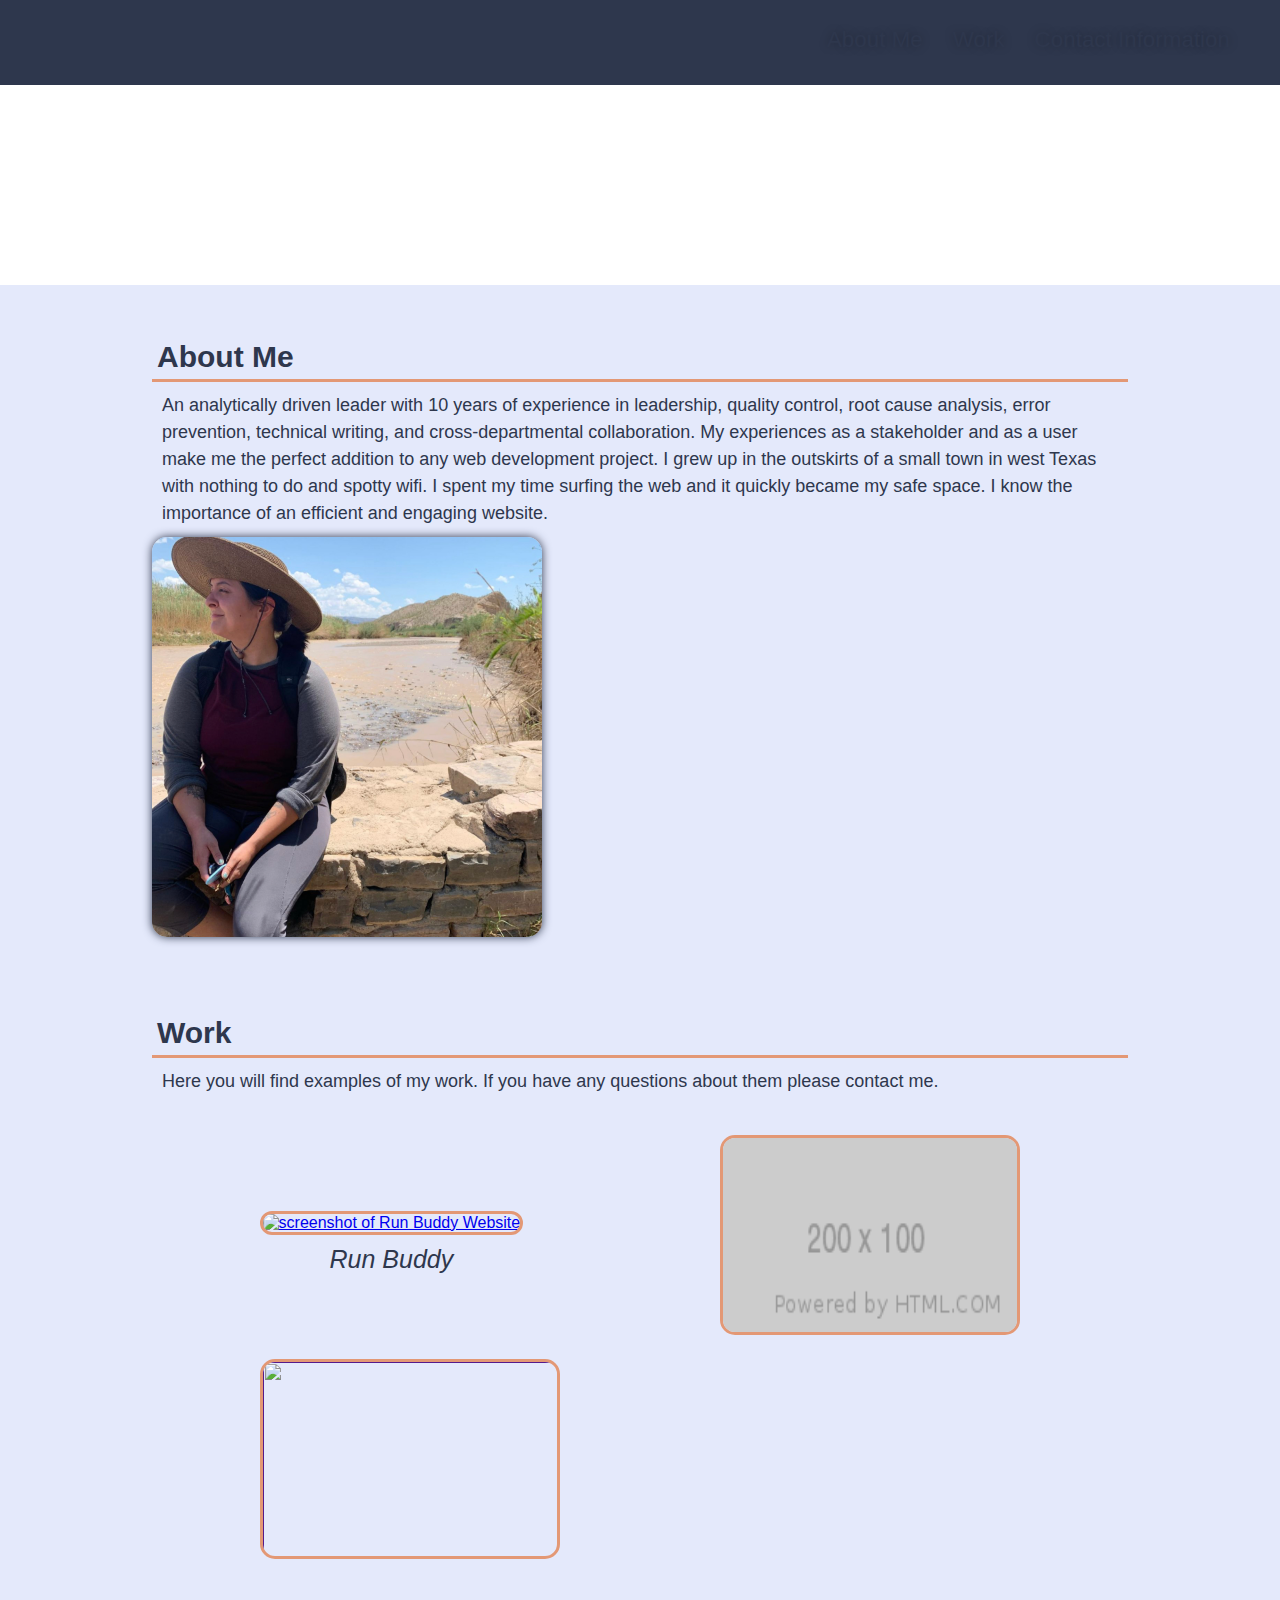
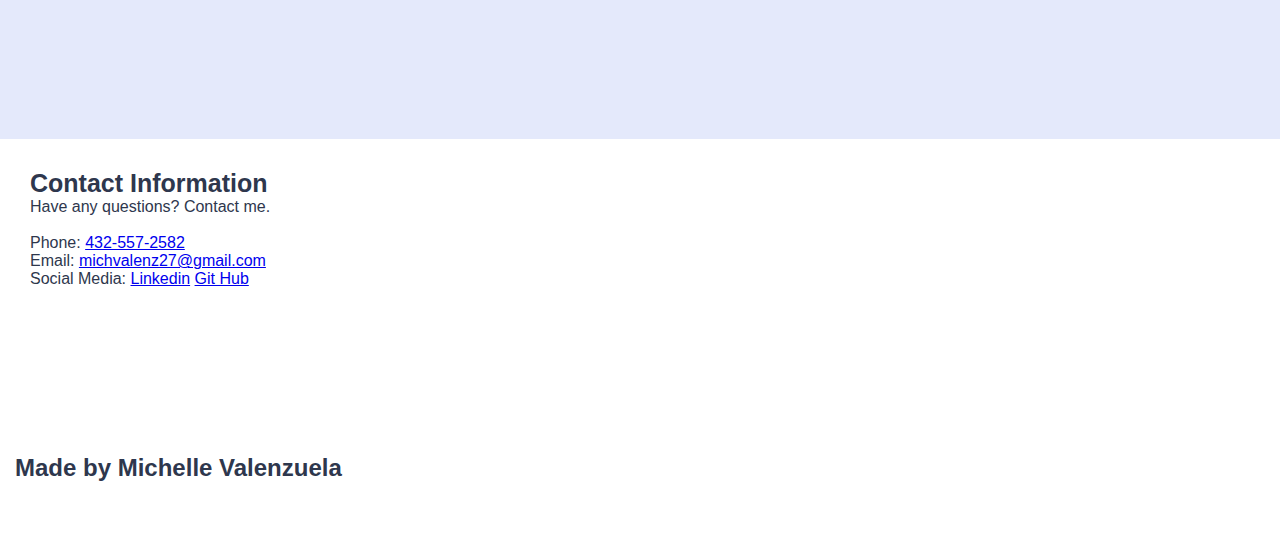
==== index.html @ 51f50327 "updated links to images" ====
<!DOCTYPE html>
<html lang="en">
<head>
    <meta charset="UTF-8">
    <meta name="viewport" content="width=device-width, initial-scale=1.0">
    <title>Michelle Valenzuela</title>
    <link rel="stylesheet" href="Assets/styles.css">
</head>
<body>

<!---------------Navigation---------->
 <header>
    <h1>Michelle Valenzuela

    </h1>

    <nav>
        <ul>
            <li>
                <a href="#about-me">About Me</a>
            </li>
            <li>
                <a href="#work">Work</a>
            </li>
            <li>
                <a href="#my-contact">Contact Information</a>
            </li>


        </ul>
    
    </nav>

    </header>
<!---------hero section--------------->

<div class="hero">
    <div class="hero-section">
        

    </div>





</div>


<!----------portfolio content---------------->

<!-----------About me------------------------>

<section id="about-me" class="me">

    <div class="me-details">
        <h2>About Me</h2>
        <div class="me-info">  
            <div class="info-text">
                <p>
                An analytically driven leader with 10 years of experience in leadership, quality control, root cause analysis, error prevention, technical writing, and cross-departmental collaboration.
                My experiences as a stakeholder and as a user make me the perfect addition to any web development project. 
                I grew up in the outskirts of a small town in west Texas with nothing to do and spotty wifi. I spent my time surfing the web and it quickly became my safe space. 
                I know the importance of an efficient and engaging website. 
                </p>
                <img class="big-bend" src="Assets/images/bigbend.jpg" alt="Michelle Valenzuela in Big Bend">
            </div>

        </div>
    </div>

  <!----------------Work------------------------->

 
    
    <div id="work" class="me-details">
            <h2>Work</h2>

            <div class="me-info">      
                <div class="info-text">
                <p>
                    Here you will find examples of my work. If you have any questions about them please contact me.
                    
                </p>
                </div>
            </div>
            <div class="work-examples">
                <div class="work-1">
                    
                    <div><a href="https://michvalenz.github.io/run-buddy2/" target="blank"><img src="Assets/images/runbuddy.JPG" alt="screenshot of Run Buddy Website"></a>

                        <h3>
                            Run Buddy
                        </h3>
                    </div>
                </div>

                <div class="work-2">
                    <div>
                        <a href="" target="blank"><img src="Assets/images/200x100.JPG">
                        </a>
                    </div>
                </div>

                    <div class="work-3">
                        <div>
                        <a href="" target="blank"><img src="Assets/images/200x100.jpg">
                        </a>
                        </div>
                    </div>
                </div>
    </div>
            
    
    


</section>

<!---------------contact info--------------->

<section id="my-contact" class="contact">

    <div class="contact-info">
    <h3>Contact Information</h3>
        <p>
            Have any questions? Contact me.
        </p>
        <br/>
        Phone: <a href="tel:432-557-2582">432-557-2582</a> <br/>
        Email: <a href="mailto:michvalenz27@gmail.com" target="blank">michvalenz27@gmail.com</a> <br/>
        Social Media: <a href="https://www.linkedin.com/in/michelle-valenzuela-4aa119190/" target="blank">Linkedin</a> <a href="https://github.com/MichValenz" target="blank">Git Hub</a>

    </div>
</section>

<!---------footer section------------>
<footer>
    <h2>Made by Michelle Valenzuela</h2>

</footer>


</body>
</html>
---- Assets/styles.css ----
* {
    margin: 0;
    padding: 0;
    box-sizing: border-box;
}

body {
    color: #2E374D;
    font-family: Arial, Helvetica, sans-serif;
}

section {
    padding: 30px;
}


header {
    padding: 20px 35px;
    background-color: #2E374D;
    background-image: url("/Develop/Assets/images/background.jpg");
    background-size: cover;
    background-position: 100%;
    background-attachment: fixed;
    display: flex;
    justify-content: space-between;
    flex-wrap: wrap;
    position: -webkit-sticky;
    position: sticky;
    top: 0;
    z-index: 9999;

}

header h1 {
    font-weight: bold;
    font-size: 40px;
    color: #2E374D;
    margin: 0;
    
}

header a {
    text-decoration: none;
    color: #2E374D;
}

header nav {
    margin: 7px 0;
}

 header nav ul {
    display: flex;
    flex-wrap: wrap;
    justify-content: space-between;
    align-items: center;
    list-style: none;
  }

header nav ul li a {
    padding: 10px 15px;
    font-weight:lighter;
    font-size: 1.75vw;
    text-shadow: 0 0 10px rgba(0, 0, 0, 0.25);
}

header nav ul li a:hover {
  background: #E4E9FB;
  color: #2E374D;
  border-radius: 15px;
  text-shadow: none;
}

.hero {
    background-image: url("/Develop/Assets/images/background.jpg");
    background-size:cover;
    background-position: 100%;
    background-attachment: fixed;
    display: flex;
    justify-content: left;
    flex-wrap: wrap;
    align-items: flex-start;
    height: 200px;
    

}



.me {
 background: #E4E9FB;
 background-position: 100%;
}

.me-details {
  margin: 20px auto;
  padding-bottom: 50px;
  width: 80%;
  display: flex;
  flex-wrap: wrap;
  align-items: center;
  justify-content: space-between;
}

.me-details h2 {
    font-size: 30px;
    padding: 5px;
    border-bottom: solid 3px #E39875;
    flex: 1 80%;
}



.info-text p {
    color: #2E374D;
    font-size: 18px;
    padding: 10px;
    line-height: 1.5;

}


.big-bend {
    width: 40%;
    box-shadow: 0 0 10px;
    border-radius: 15px;
    
}

.work-examples {

  margin: 20px auto;
  padding-bottom: 50px;
  width: 80%;
  display: flex;
  flex-wrap: wrap;
  align-items: center;
  justify-content: space-between;


  
}

.work-1 h3 {
    text-align: center;
    color: #2E374D;
    font-size: 25px;
    font-weight:lighter;
    font-style: italic;
}
 
.work-1 a img {
    height: 300px;
    width: 350px;
    border:#E39875 solid 3px;
    margin: 10px;
    border-radius: 15px;

    
}


.work-2 a img {
    height: 200px;
    width: 300px;
    border:#E39875 solid 3px;
    margin: 10px;
    border-radius: 15px;
}

.work-3 a img {
    height: 200px;
    width: 300px;
    border:#E39875 solid 3px;
    margin: 10px;
    border-radius: 15px;
}

.contact {
    background-image: url("/Develop/Assets/images/background.jpg");
    height: 300px;
    background-size: cover;
    background-position: 80%;
    background-attachment: fixed;
    width: 100%;
    display: flex;
    align-items: left;
}

.contact-info h3 {
    color: #2E374D;
    font-size: 25px;

}

footer {
    background-image: url("/Develop/Assets/images/background.jpg");
    height: 100px;
    background-size: cover;
    background-position: 80%;
    background-attachment: fixed;
    padding: 15px;
}

/* MEDIA QUERY FOR SMALLER DESKTOP SCREENS AND SMALLER */
@media screen and (max-width: 980px) {
  
  }


/* MEDIA QUERY FOR TABLETS AND SMALLER */
@media screen and (max-width: 768px) {
  
}

/* MEDIA QUERY FOR MOBILE PHONES AND SMALLER */
@media screen and (max-width: 575px) {
  
}

@media screen and (max-width: 980px) {
  header {
    padding-bottom: 0;
    justify-content: center;
    position: relative;
  }

  header h1 {
    width: 100%;
    text-align: center;
  }

  header nav ul {
    margin-top: 20px;
    width: 100%;
    justify-content: center;
  }

  header nav ul li a {
    font-size: 20px;
  }



  .me-details {
      flex: 1 70%;
      text-align: center;
  }

  .me-info {
    flex: 2 100%;
    text-align: center;
    justify-content: center;
  }

    .work-examples {
    flex: 1 100%;
    text-align: center;
    justify-content: center;

}
}


  
@media screen and (max-width: 768px) {

  section {
    padding: 30px 15px;
  }  

  header h1 {
    align-content: center;
  
    text-align: center;

   
    
  }

  header nav ul {
    margin-top: 20px;
    justify-content: center;
  }


  .me-details {
      
    flex:1 ;
    text-align: center;
    justify-content: center;

  }

  .me-info {
    flex: 2 100%;
    text-align: center;
    justify-content: center;
  }

  .work-examples a img {
      flex:0;
  }

    .work-examples {
    flex: 10 100%;
    text-align: center;
    justify-content: center;

}
}

@media screen and (max-width: 575px) {


  .me-details {
      flex:0 100%;
      
     
  }

  .me-info {
    text-align: center;
    padding: 3px;
  }


.work-examples {
   flex: 0 100%;

}



}
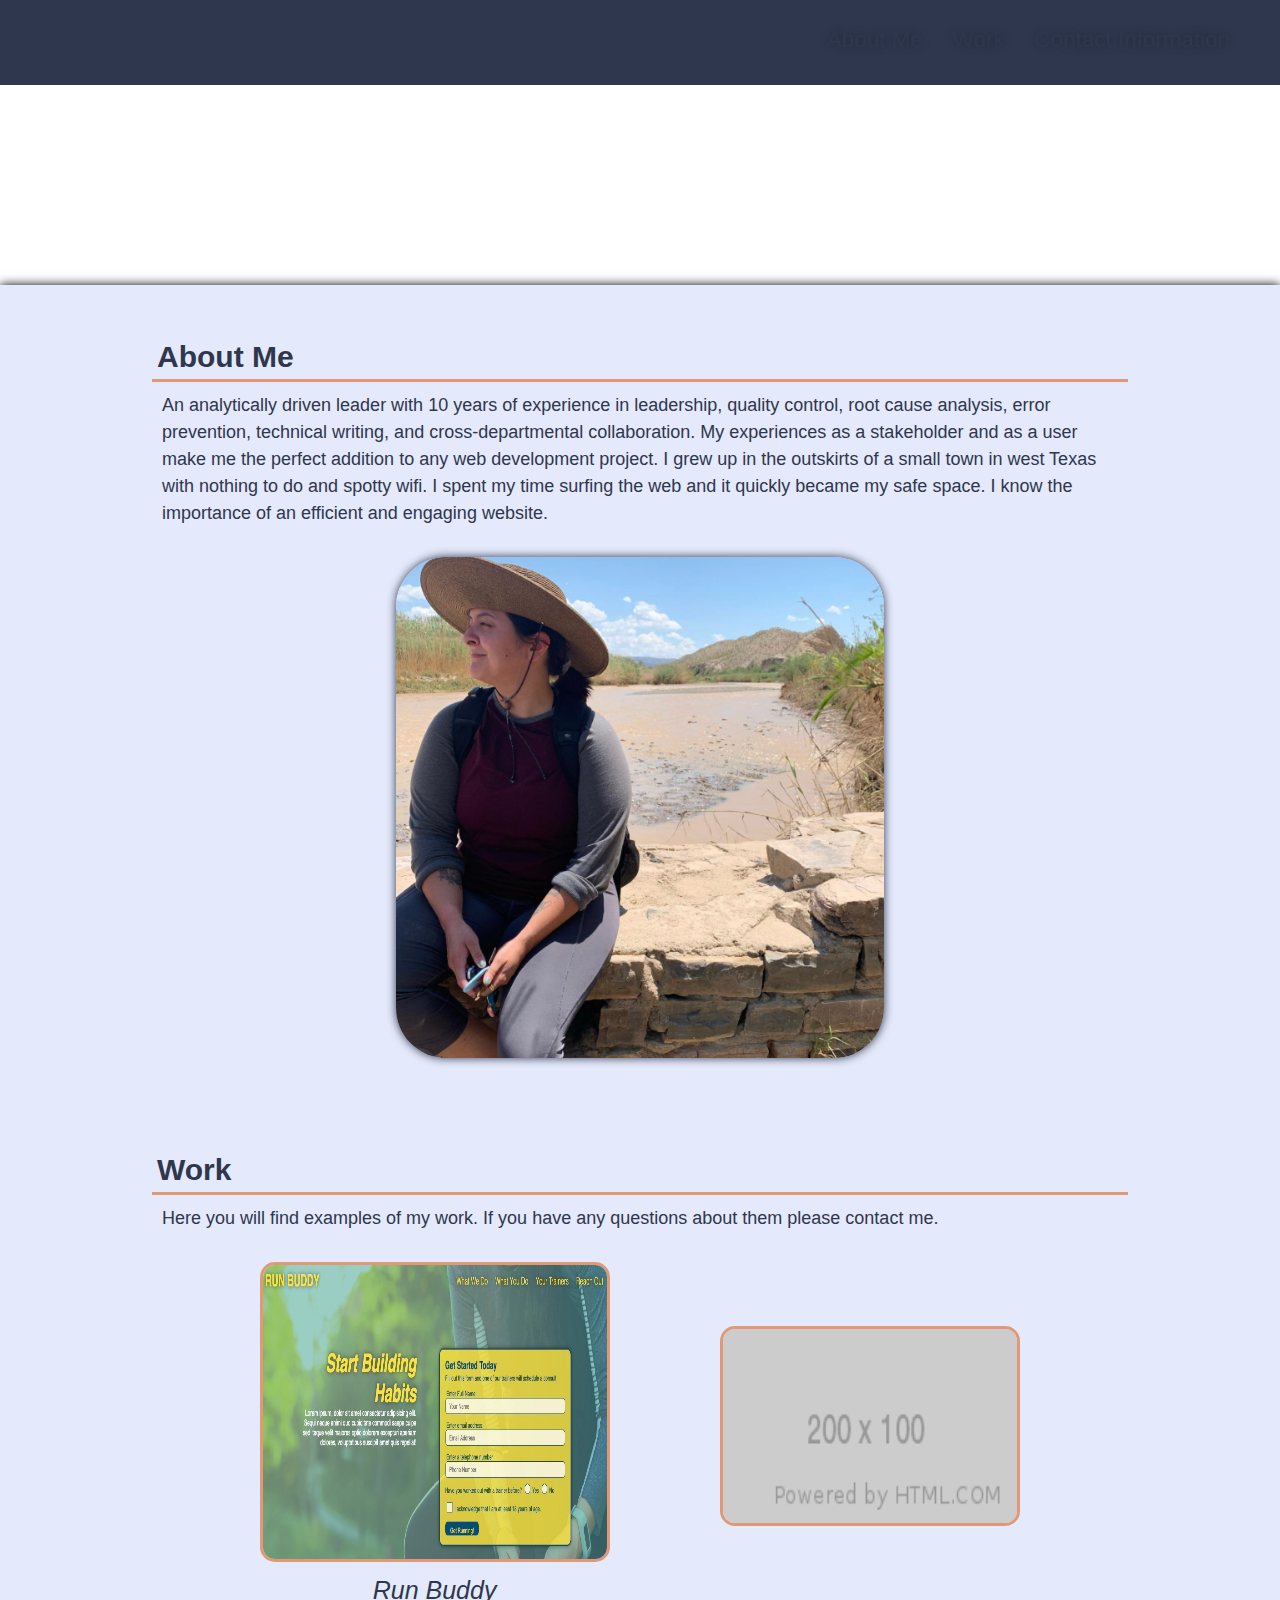
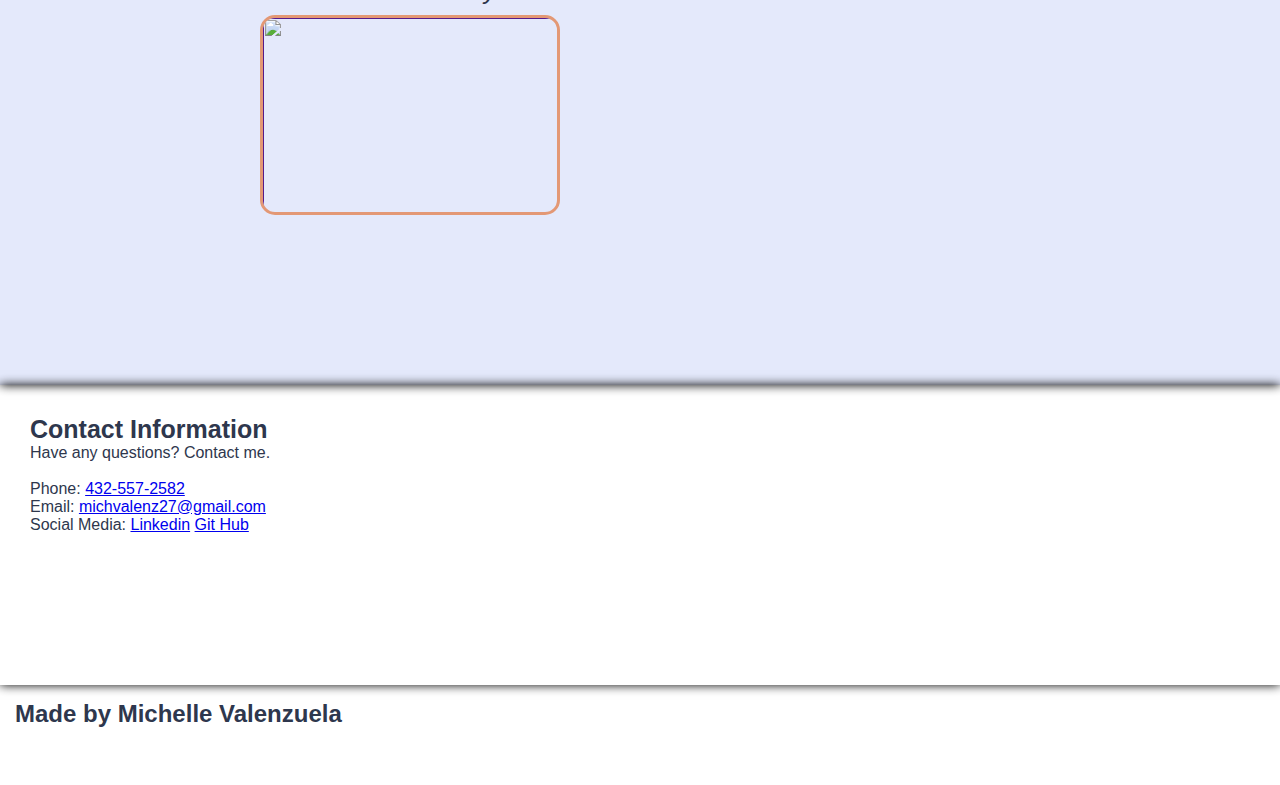
==== commit 6ec4999d: "updated image link" ====
--- a/index.html
+++ b/index.html
@@ -87,7 +87,7 @@
             <div class="work-examples">
                 <div class="work-1">
                     
-                    <div><a href="https://michvalenz.github.io/run-buddy2/" target="blank"><img src="Assets/images/runbuddy.JPG" alt="screenshot of Run Buddy Website"></a>
+                    <div><a href="https://michvalenz.github.io/run-buddy2/" target="blank"><img src="Assets/images/runbuddy.jpg" alt="screenshot of Run Buddy Website"></a>
 
                         <h3>
                             Run Buddy
--- a/Assets/styles.css
+++ b/Assets/styles.css
@@ -17,7 +17,7 @@
 header {
     padding: 20px 35px;
     background-color: #2E374D;
-    background-image: url("/Develop/Assets/images/background.jpg");
+    background-image: url(Assets/images/background.jpg);
     background-size: cover;
     background-position: 100%;
     background-attachment: fixed;
@@ -71,7 +71,7 @@
 }
 
 .hero {
-    background-image: url("/Develop/Assets/images/background.jpg");
+    background-image: url("Assets/images/background.jpg");
     background-size:cover;
     background-position: 100%;
     background-attachment: fixed;
@@ -87,8 +87,10 @@
 
 
 .me {
- background: #E4E9FB;
+ background-color: #E4E9FB;
  background-position: 100%;
+ box-shadow: 0 0 10px rgba(0, 0, 0, 1.0);
+
 }
 
 .me-details {
@@ -106,6 +108,7 @@
     padding: 5px;
     border-bottom: solid 3px #E39875;
     flex: 1 80%;
+    color:#2E374D
 }
 
 
@@ -120,15 +123,18 @@
 
 
 .big-bend {
-    width: 40%;
+    width: 50%;
     box-shadow: 0 0 10px;
-    border-radius: 15px;
+    border-radius: 50px;
+    display: flex;
+    flex-wrap: wrap;
+    margin: 20px auto;
     
 }
 
 .work-examples {
 
-  margin: 20px auto;
+  margin: 10px auto;
   padding-bottom: 50px;
   width: 80%;
   display: flex;
@@ -176,24 +182,26 @@
 }
 
 .contact {
-    background-image: url("/Develop/Assets/images/background.jpg");
+    background-image: url(Assets/images/background.jpg);
     height: 300px;
     background-size: cover;
     background-position: 80%;
     background-attachment: fixed;
     width: 100%;
     display: flex;
-    align-items: left;
+    flex-wrap: wrap;
+    box-shadow: 0 0 10px rgba(0, 0, 0, 1.0);
 }
 
 .contact-info h3 {
     color: #2E374D;
     font-size: 25px;
+    
 
 }
 
 footer {
-    background-image: url("/Develop/Assets/images/background.jpg");
+    background-image: url(Assets/images/background.jpg);
     height: 100px;
     background-size: cover;
     background-position: 80%;
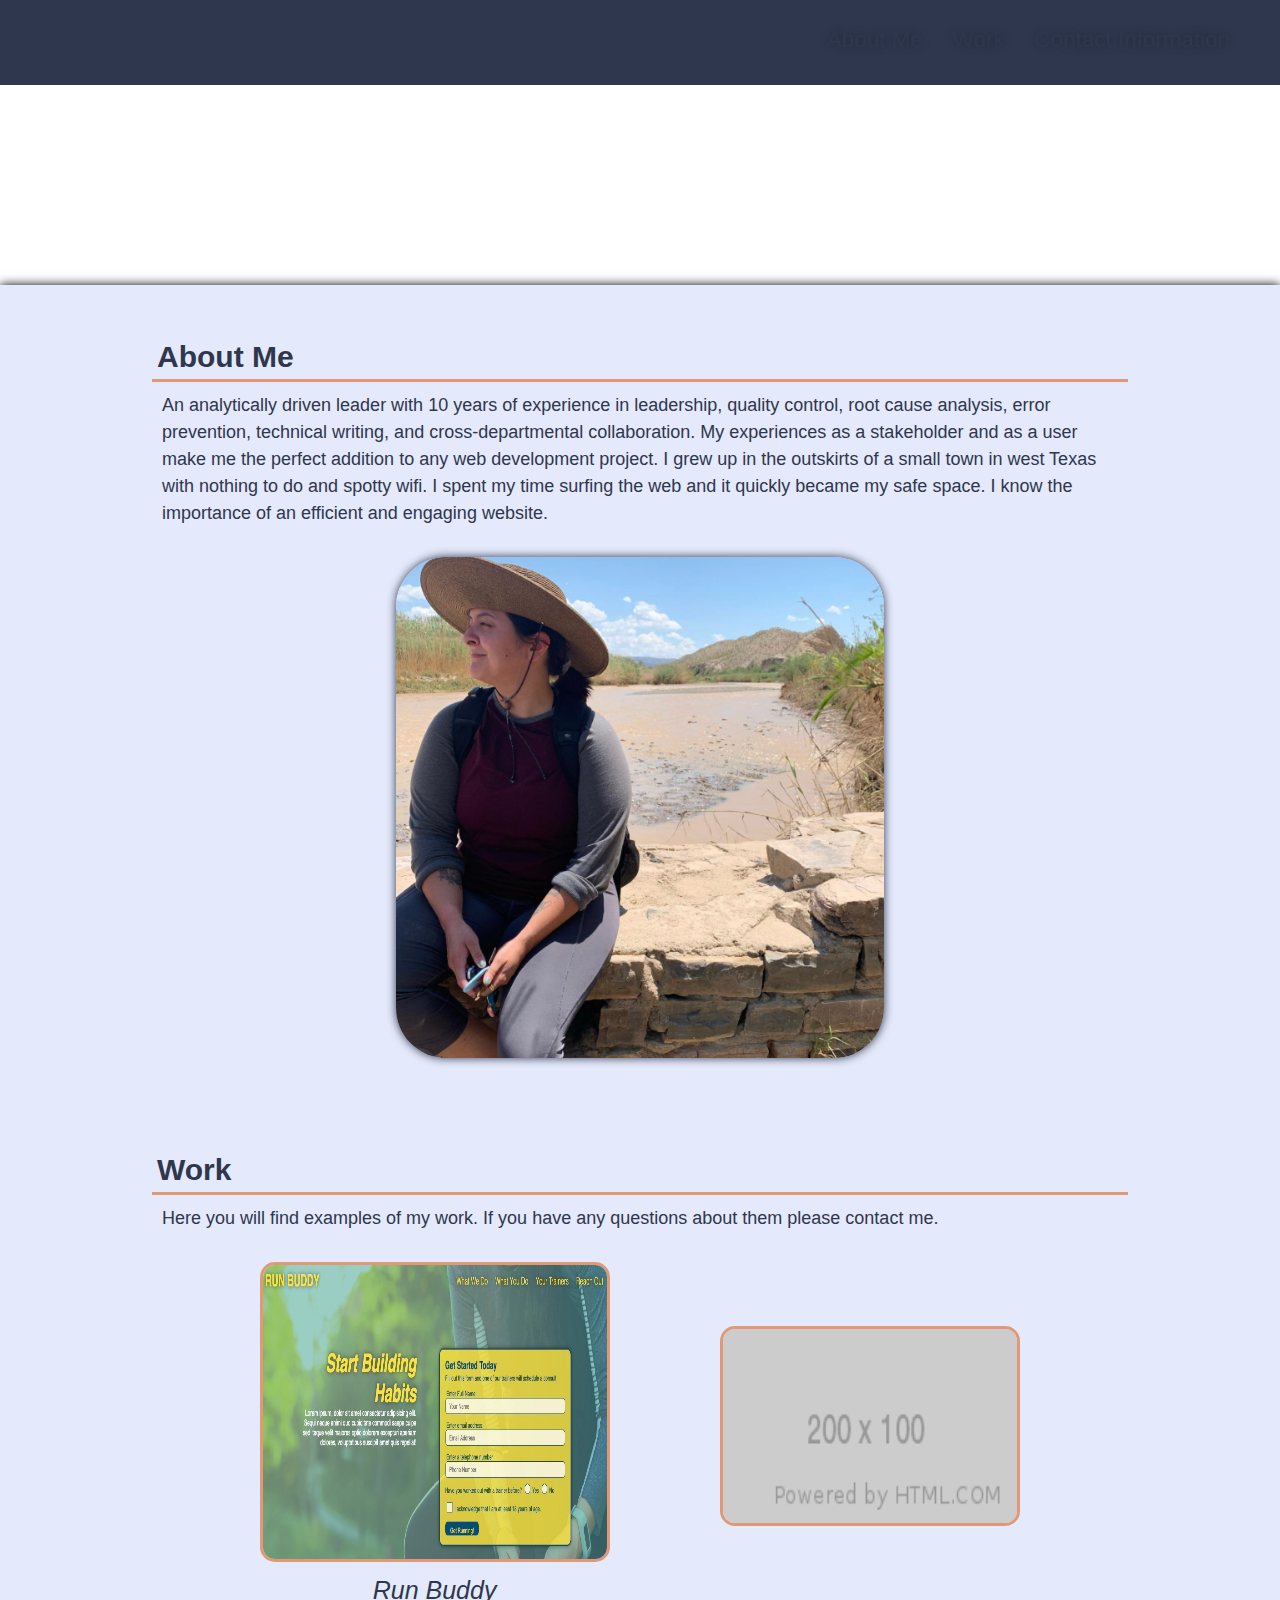
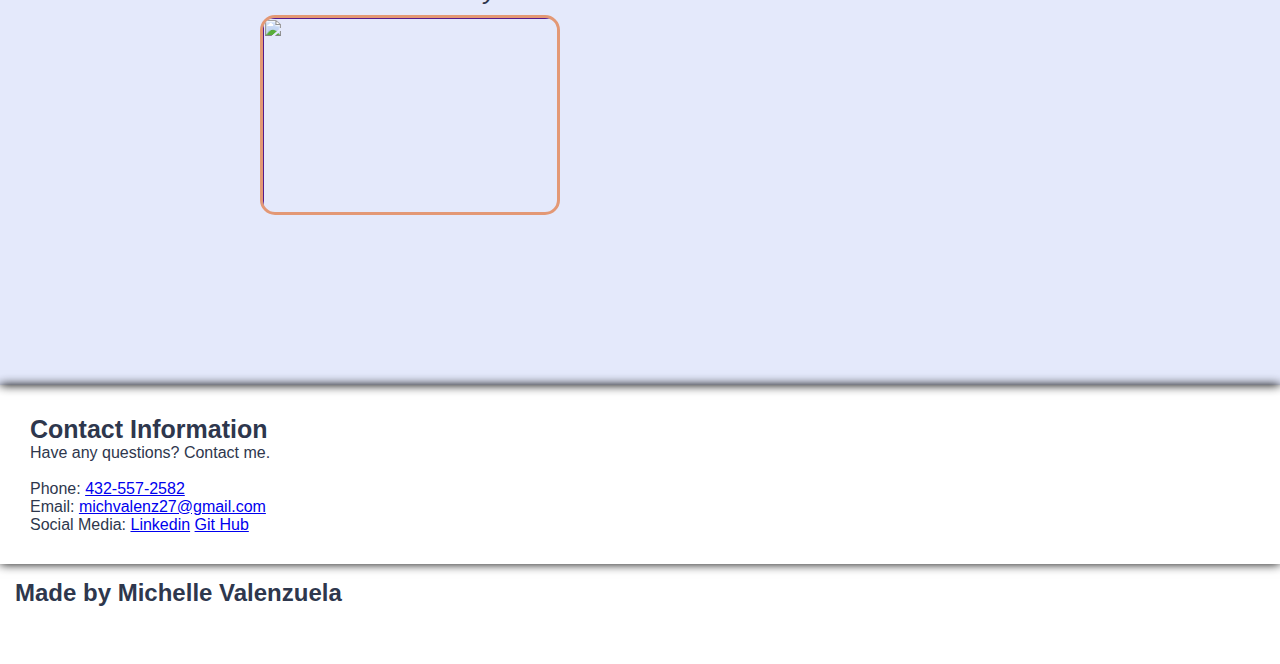
==== commit 735c6803: "updated links in CSS for images again" ====
--- a/index.html
+++ b/index.html
@@ -104,7 +104,7 @@
 
                     <div class="work-3">
                         <div>
-                        <a href="" target="blank"><img src="Assets/images/200x100.jpg">
+                        <a href="" target="blank"><img src="Assets/images/200x100.JPGÍ">
                         </a>
                         </div>
                     </div>
--- a/Assets/styles.css
+++ b/Assets/styles.css
@@ -17,7 +17,7 @@
 header {
     padding: 20px 35px;
     background-color: #2E374D;
-    background-image: url(Assets/images/background.jpg);
+    background-image: url("/Assets/images/background.jpg")
     background-size: cover;
     background-position: 100%;
     background-attachment: fixed;
@@ -71,8 +71,8 @@
 }
 
 .hero {
-    background-image: url("Assets/images/background.jpg");
-    background-size:cover;
+    background-image: url("/Assets/images/background.jpg")
+    background-size: cover;
     background-position: 100%;
     background-attachment: fixed;
     display: flex;
@@ -182,7 +182,7 @@
 }
 
 .contact {
-    background-image: url(Assets/images/background.jpg);
+    background-image: url("/Assets/images/background.jpg")
     height: 300px;
     background-size: cover;
     background-position: 80%;
@@ -201,7 +201,7 @@
 }
 
 footer {
-    background-image: url(Assets/images/background.jpg);
+    background-image: url("Assets/images/background.jpg");
     height: 100px;
     background-size: cover;
     background-position: 80%;
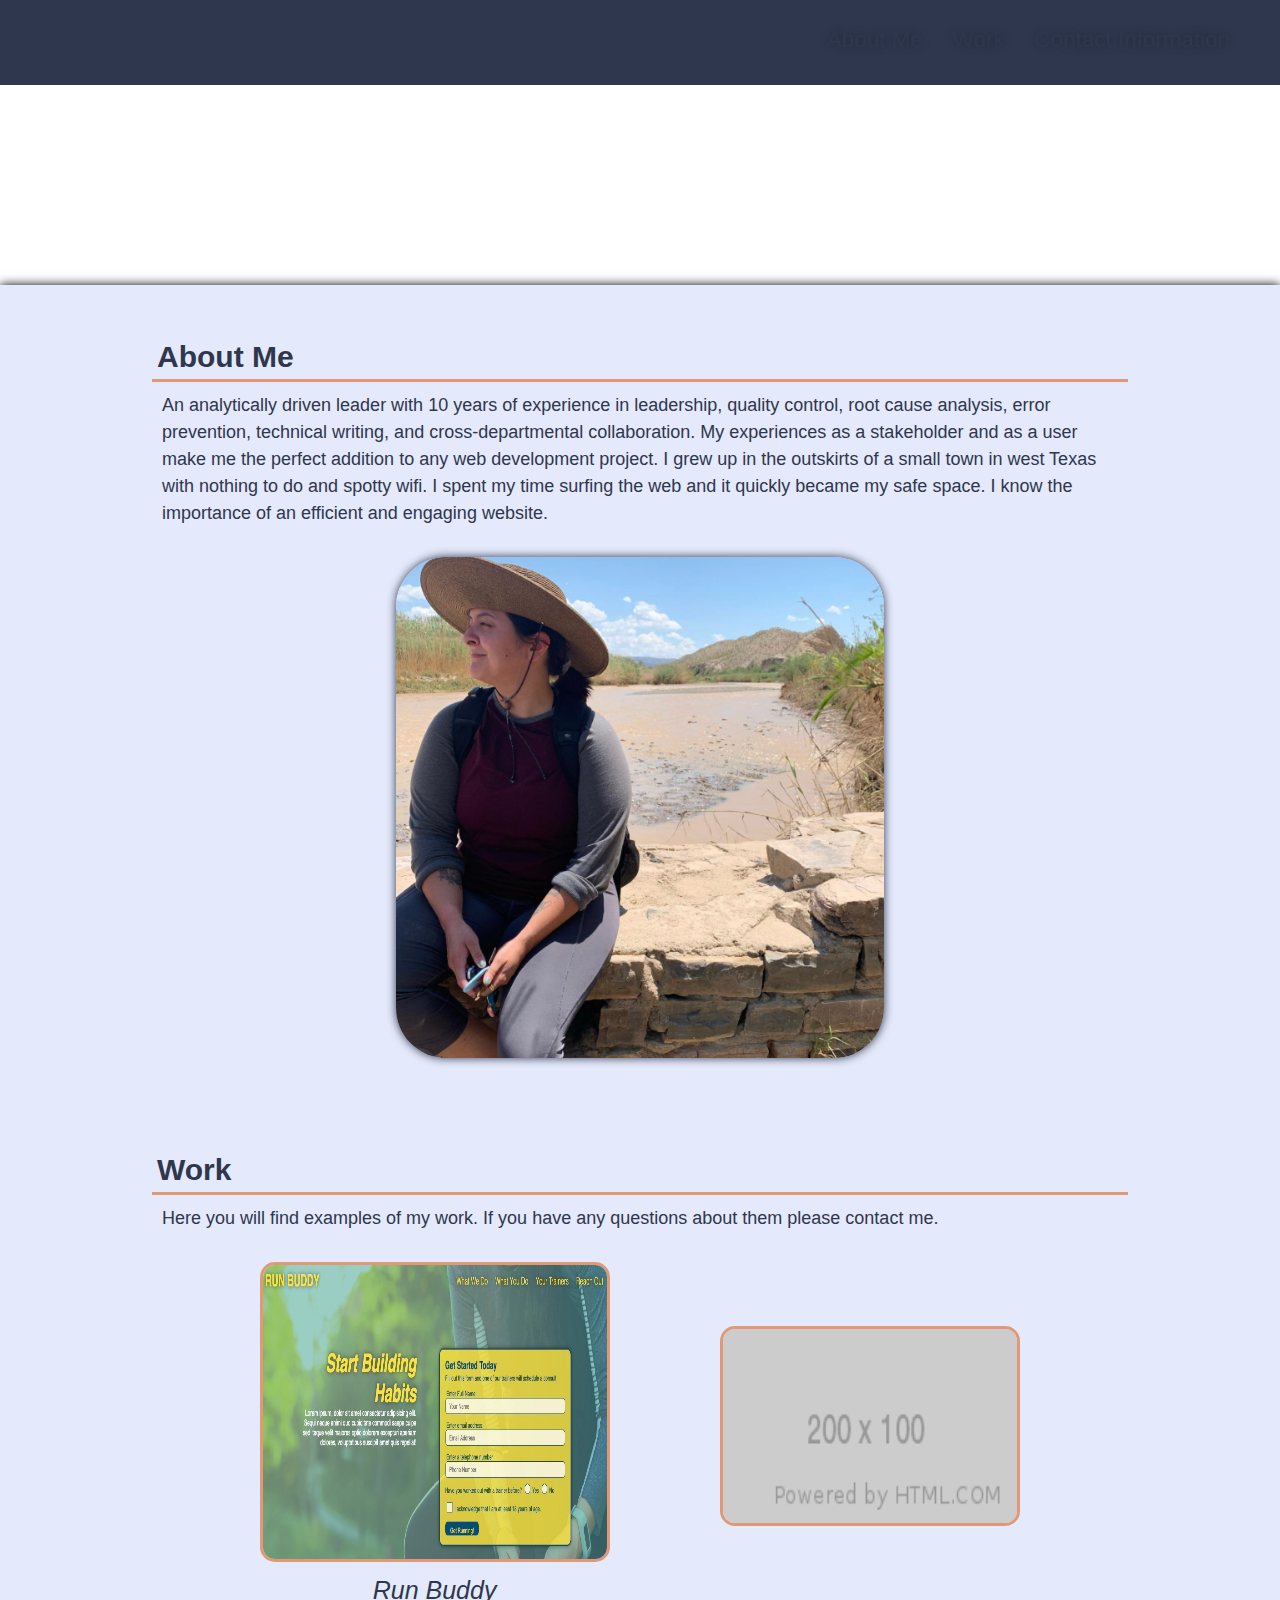
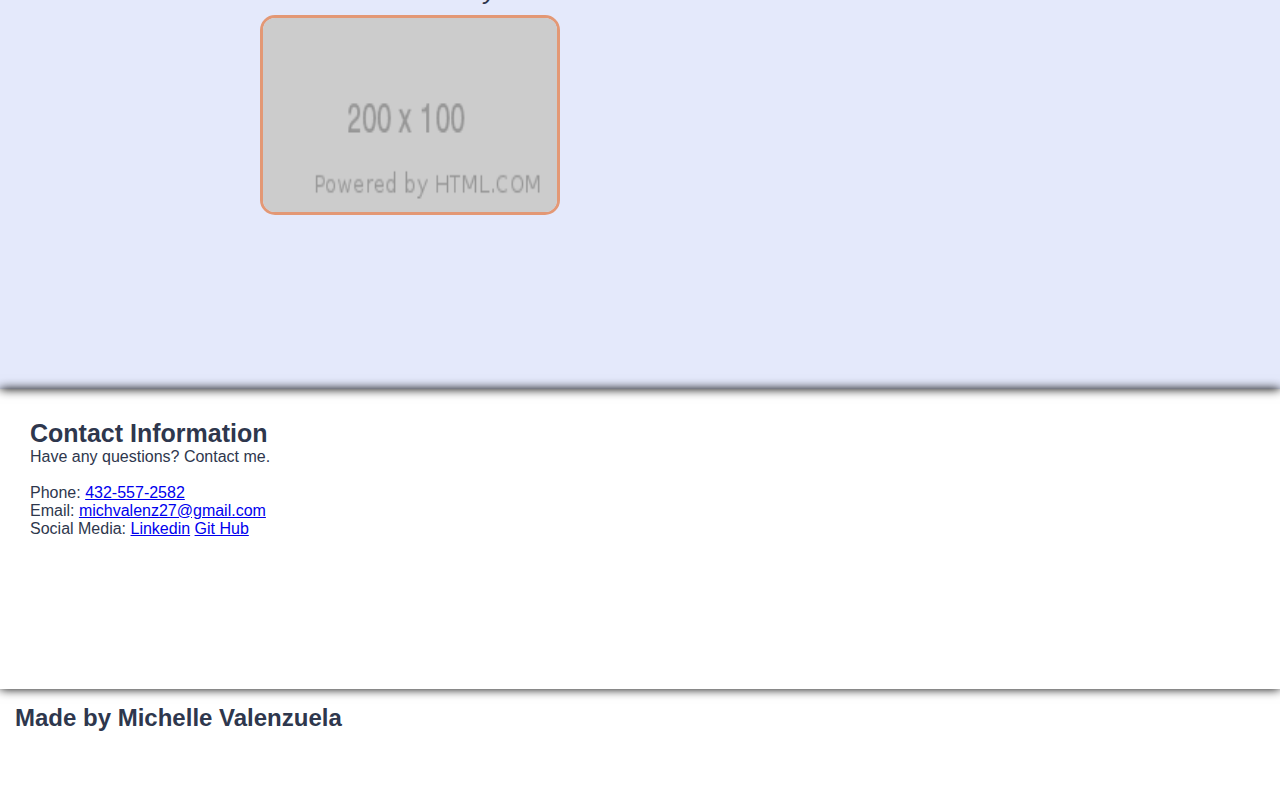
==== commit 2f77b2f1: "updated background" ====
--- a/index.html
+++ b/index.html
@@ -104,7 +104,7 @@
 
                     <div class="work-3">
                         <div>
-                        <a href="" target="blank"><img src="Assets/images/200x100.JPGÍ">
+                        <a href="" target="blank"><img src="Assets/images/200x100.JPG">
                         </a>
                         </div>
                     </div>
--- a/Assets/styles.css
+++ b/Assets/styles.css
@@ -17,8 +17,8 @@
 header {
     padding: 20px 35px;
     background-color: #2E374D;
-    background-image: url("/Assets/images/background.jpg")
-    background-size: cover;
+    background-image: url("Assets/images/background.jpg");
+    background-position: cover;
     background-position: 100%;
     background-attachment: fixed;
     display: flex;
@@ -71,7 +71,7 @@
 }
 
 .hero {
-    background-image: url("/Assets/images/background.jpg")
+    background-image: url("Assets/images/background.jpg");
     background-size: cover;
     background-position: 100%;
     background-attachment: fixed;
@@ -182,7 +182,7 @@
 }
 
 .contact {
-    background-image: url("/Assets/images/background.jpg")
+    background-image: url("Assets/images/background.jpg");
     height: 300px;
     background-size: cover;
     background-position: 80%;
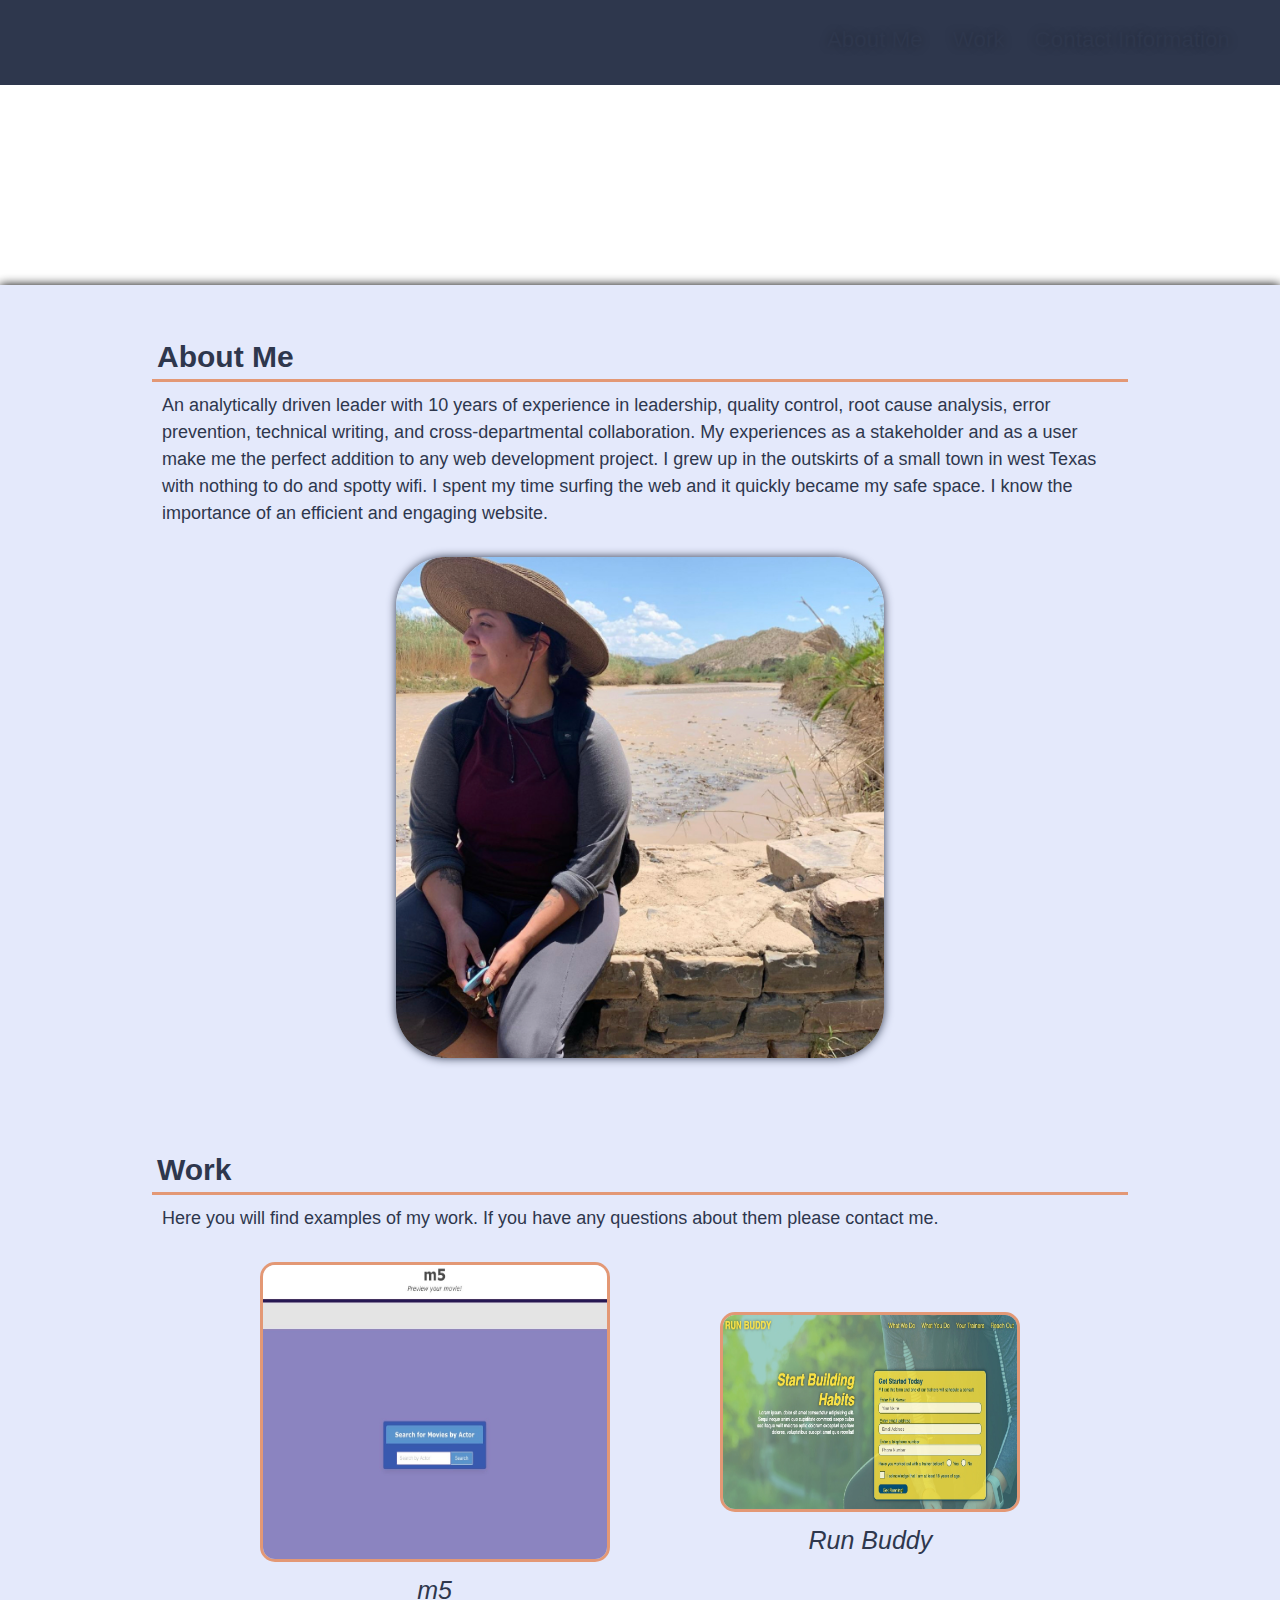
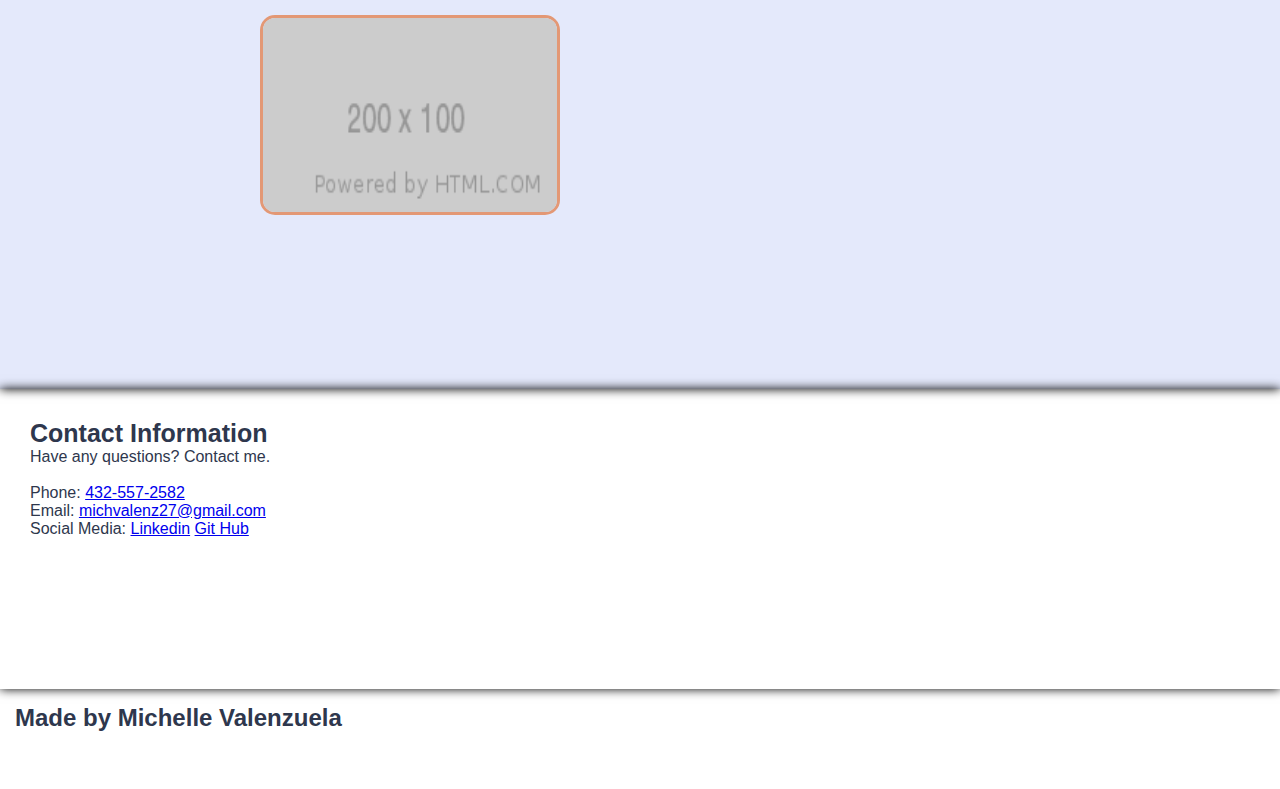
==== commit d18c4b90: "added m5 project to examples of work" ====
--- a/index.html
+++ b/index.html
@@ -87,18 +87,21 @@
             <div class="work-examples">
                 <div class="work-1">
                     
-                    <div><a href="https://michvalenz.github.io/run-buddy2/" target="blank"><img src="Assets/images/runbuddy.jpg" alt="screenshot of Run Buddy Website"></a>
+                    <div><a href="https://michvalenz.github.io/m5/" target="blank"><img src="Assets/images/m5.jpg" alt="screenshot of m5 website"></a>
 
-                        <h3>
-                            Run Buddy
+                        <h3 class="website-title">
+                            m5 
                         </h3>
                     </div>
                 </div>
 
                 <div class="work-2">
                     <div>
-                        <a href="" target="blank"><img src="Assets/images/200x100.JPG">
+                        <a href="https://michvalenz.github.io/run-buddy2/" target="blank"><img src="Assets/images/runbuddy.jpg" alt="screenshot of Run Buddy Website">
                         </a>
+                        <h3 class="website-title">
+                            Run Buddy
+                        </h3>
                     </div>
                 </div>
 
--- a/Assets/styles.css
+++ b/Assets/styles.css
@@ -17,9 +17,9 @@
 header {
     padding: 20px 35px;
     background-color: #2E374D;
-    background-image: url("Assets/images/background.jpg");
-    background-position: cover;
-    background-position: 100%;
+    background-image: url("./images/background.jpeg");
+    background-size: cover;
+    background-position: 80%;
     background-attachment: fixed;
     display: flex;
     justify-content: space-between;
@@ -71,9 +71,9 @@
 }
 
 .hero {
-    background-image: url("Assets/images/background.jpg");
+    background-image: url("./images/background.jpeg");
     background-size: cover;
-    background-position: 100%;
+    background-position: 80%;
     background-attachment: fixed;
     display: flex;
     justify-content: left;
@@ -146,7 +146,7 @@
   
 }
 
-.work-1 h3 {
+.website-title {
     text-align: center;
     color: #2E374D;
     font-size: 25px;
@@ -182,7 +182,7 @@
 }
 
 .contact {
-    background-image: url("Assets/images/background.jpg");
+    background-image: url("./images/background.jpeg");
     height: 300px;
     background-size: cover;
     background-position: 80%;
@@ -201,7 +201,7 @@
 }
 
 footer {
-    background-image: url("Assets/images/background.jpg");
+    background-image: url("./images/background.jpeg");
     height: 100px;
     background-size: cover;
     background-position: 80%;
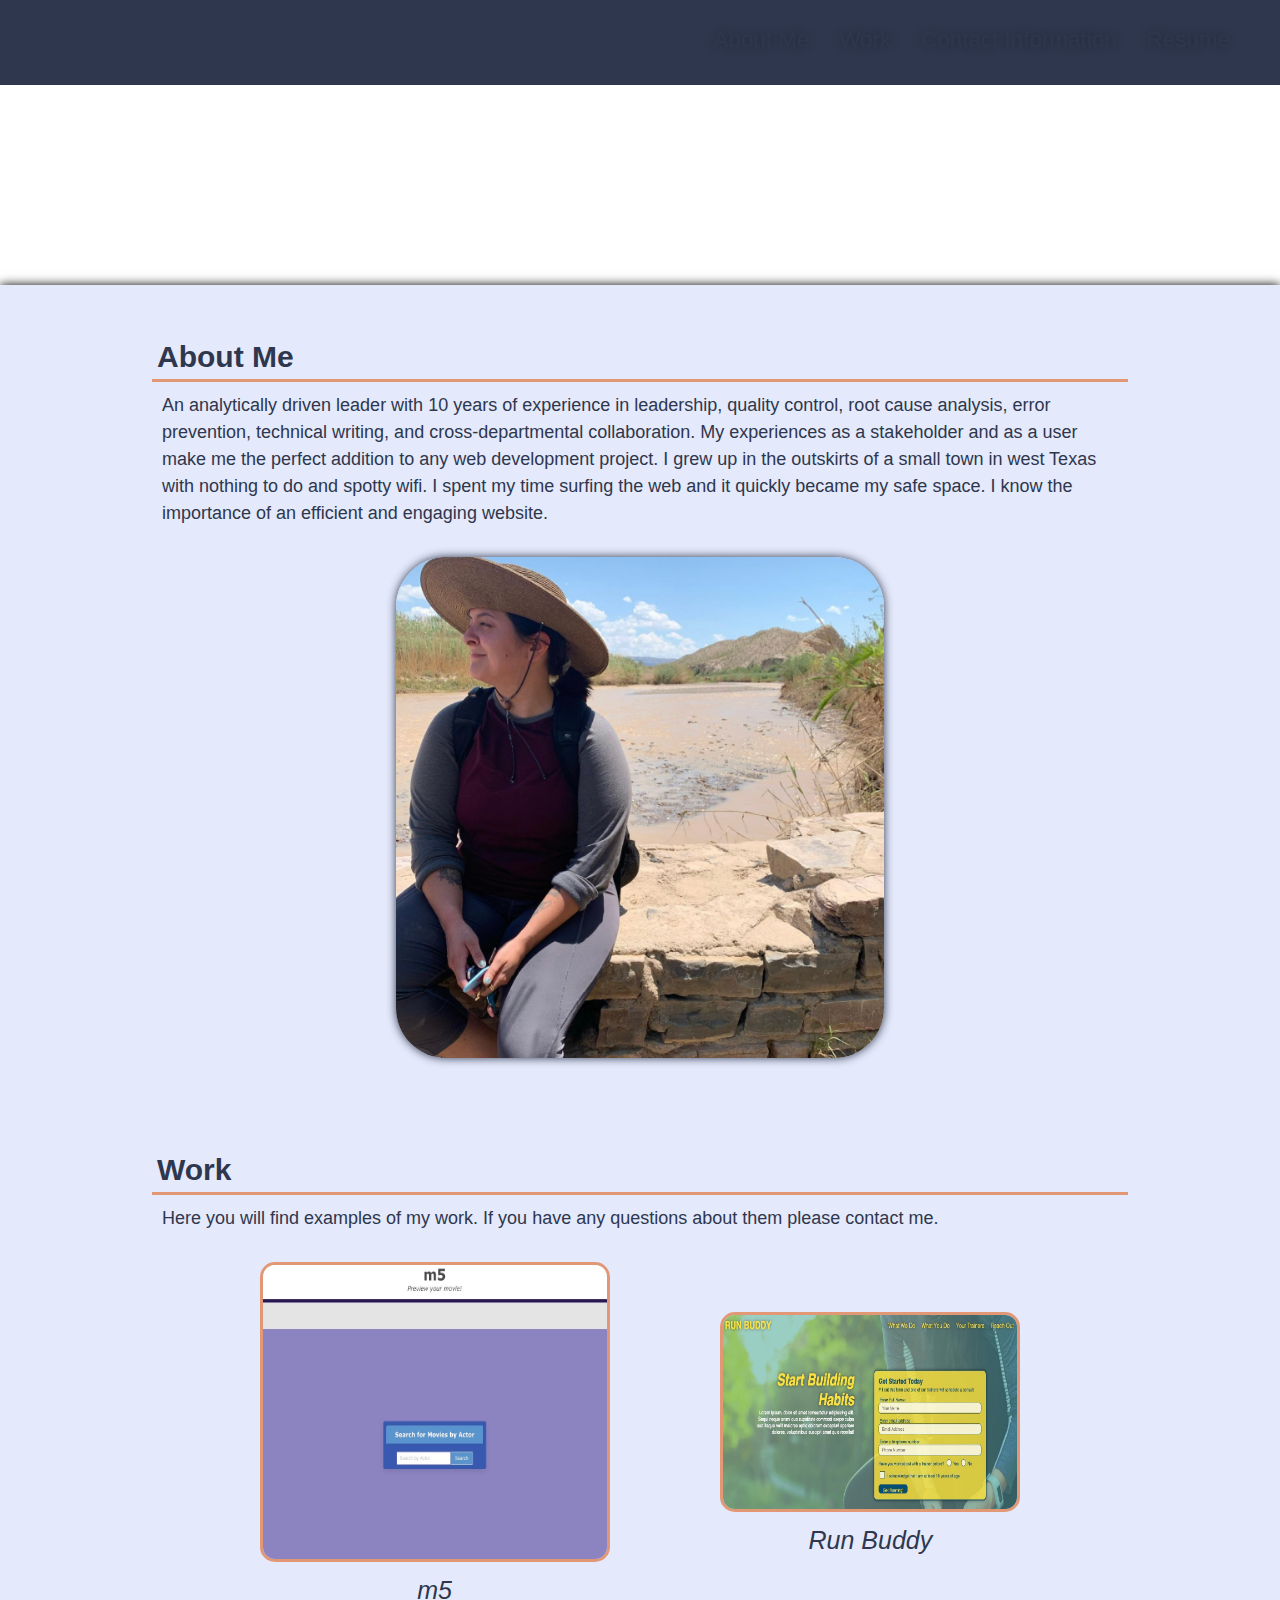
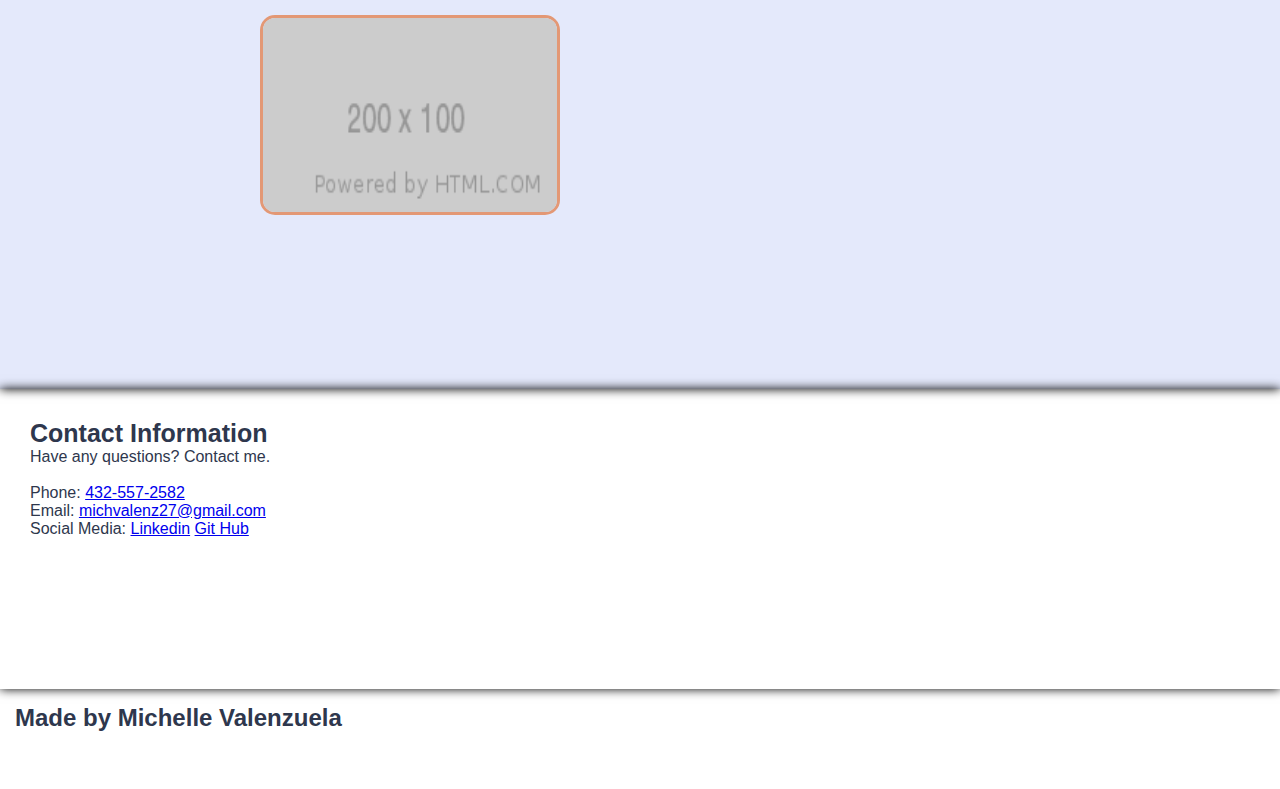
==== commit 193574e2: "added resume link to resume pdf" ====
--- a/index.html
+++ b/index.html
@@ -24,6 +24,9 @@
             </li>
             <li>
                 <a href="#my-contact">Contact Information</a>
+            </li>
+            <li>
+                <a href="Assets/Michelle Valenzuela Resume.pdf" target="blank">Resume</a>
             </li>
 
 
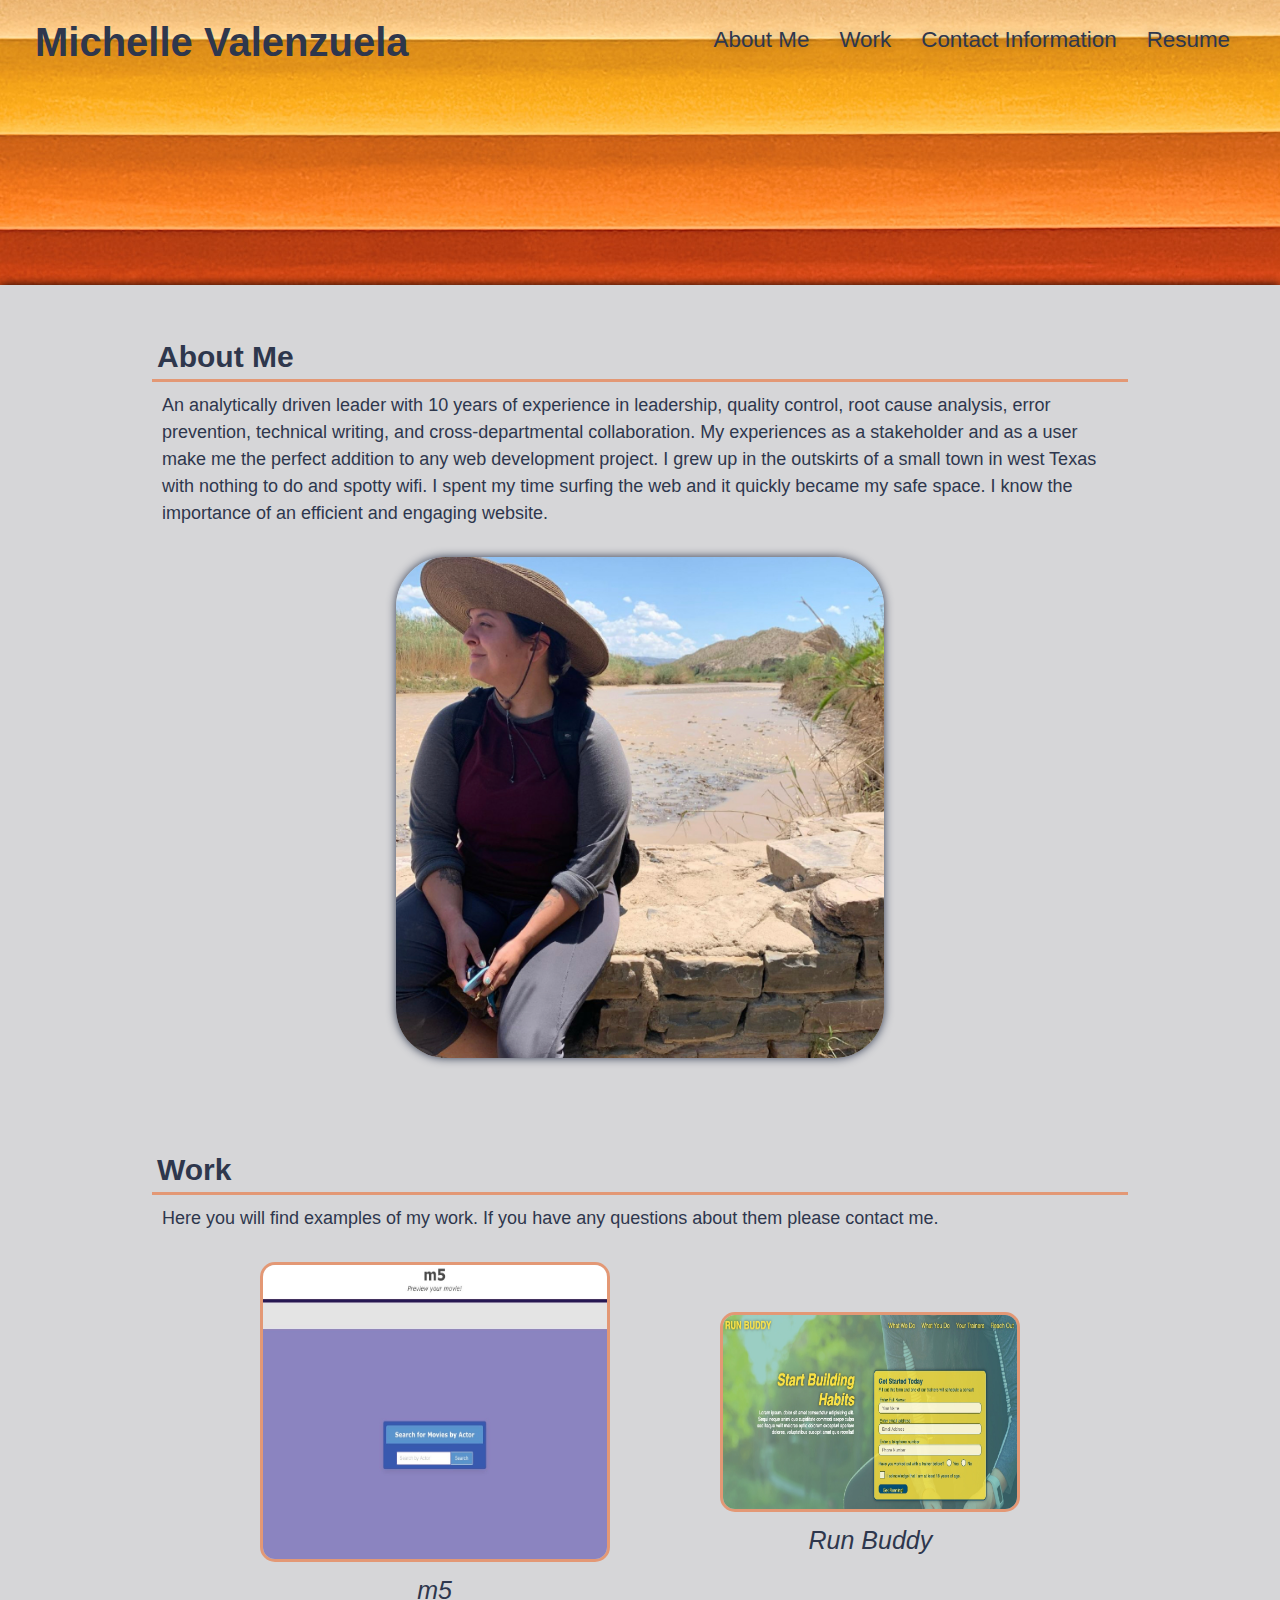
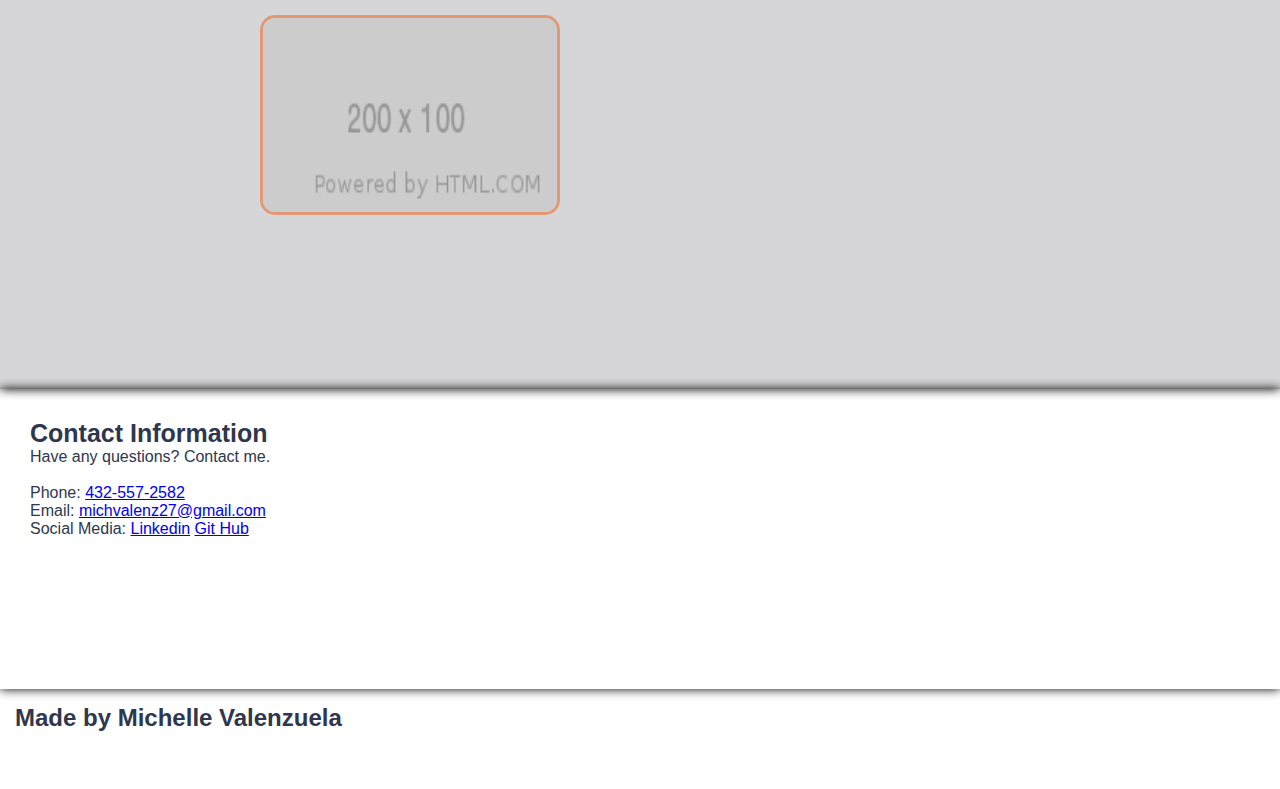
==== commit c00b732b: "updated resume and background image" ====
--- a/index.html
+++ b/index.html
@@ -26,7 +26,7 @@
                 <a href="#my-contact">Contact Information</a>
             </li>
             <li>
-                <a href="Assets/Michelle Valenzuela Resume.pdf" target="blank">Resume</a>
+                <a href="Assets/Michelle Valenzuela Resume_4.pdf" target="blank">Resume</a>
             </li>
 
 
--- a/Assets/styles.css
+++ b/Assets/styles.css
@@ -16,8 +16,8 @@
 
 header {
     padding: 20px 35px;
-    background-color: #2E374D;
-    background-image: url("./images/background.jpeg");
+    background-color: #e0e0e0;
+    background-image: url("./images/taiki-ishikawa-y0jKNcwsDcM-unsplash.jpg");
     background-size: cover;
     background-position: 80%;
     background-attachment: fixed;
@@ -71,7 +71,7 @@
 }
 
 .hero {
-    background-image: url("./images/background.jpeg");
+    background-image: url("./images/taiki-ishikawa-y0jKNcwsDcM-unsplash.jpg");
     background-size: cover;
     background-position: 80%;
     background-attachment: fixed;
@@ -87,7 +87,7 @@
 
 
 .me {
- background-color: #E4E9FB;
+ background-color: #d6d6d8;
  background-position: 100%;
  box-shadow: 0 0 10px rgba(0, 0, 0, 1.0);
 
@@ -182,7 +182,7 @@
 }
 
 .contact {
-    background-image: url("./images/background.jpeg");
+    background-image: url("./images/taiki-ishikawa-y0jKNcwsDcM-unsplash.jpg");
     height: 300px;
     background-size: cover;
     background-position: 80%;
@@ -201,7 +201,7 @@
 }
 
 footer {
-    background-image: url("./images/background.jpeg");
+    background-image: url("./images/taiki-ishikawa-y0jKNcwsDcM-unsplash.jpg");
     height: 100px;
     background-size: cover;
     background-position: 80%;
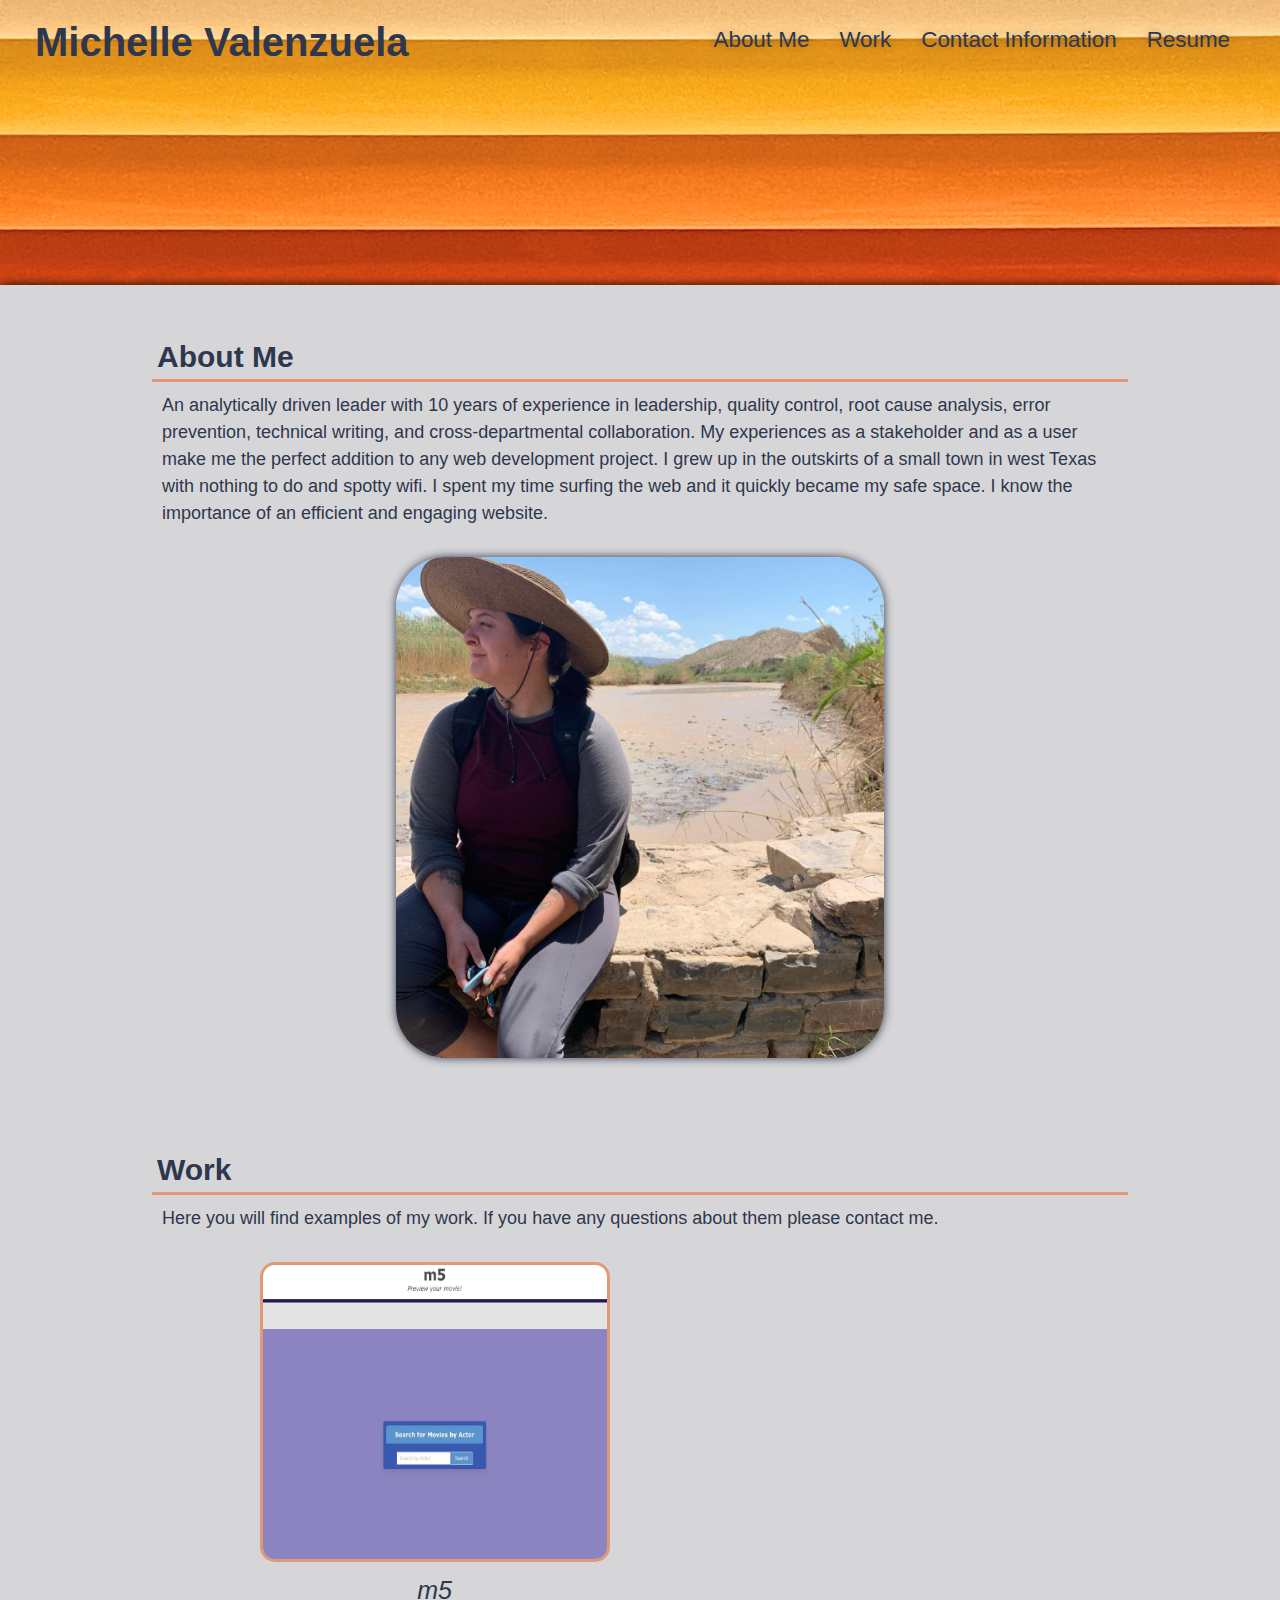
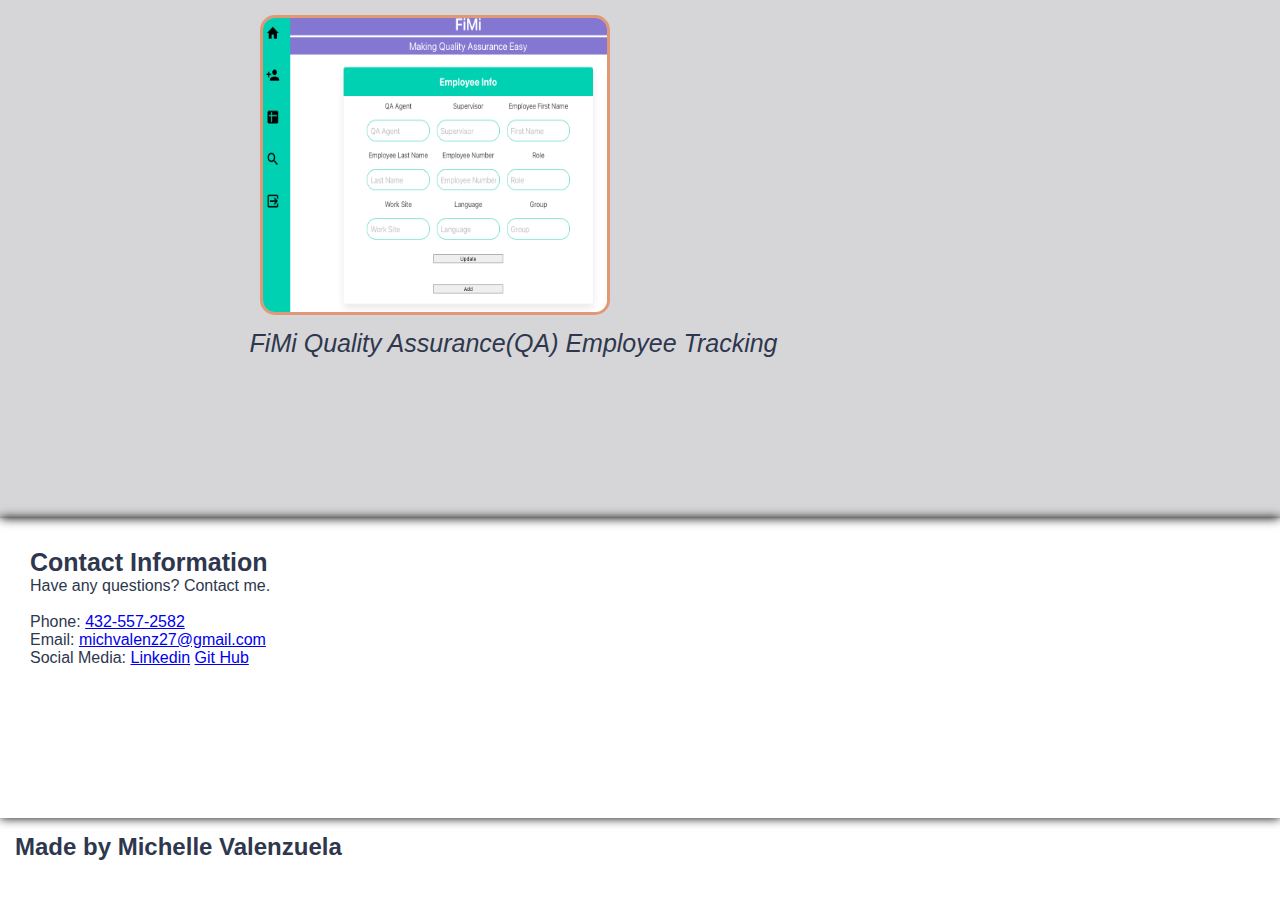
==== commit 4eaf20e9: "added fimi project 2" ====
--- a/index.html
+++ b/index.html
@@ -1,151 +1,139 @@
 <!DOCTYPE html>
 <html lang="en">
-<head>
-    <meta charset="UTF-8">
-    <meta name="viewport" content="width=device-width, initial-scale=1.0">
+  <head>
+    <meta charset="UTF-8" />
+    <meta name="viewport" content="width=device-width, initial-scale=1.0" />
     <title>Michelle Valenzuela</title>
-    <link rel="stylesheet" href="Assets/styles.css">
-</head>
-<body>
+    <link rel="stylesheet" href="Assets/styles.css" />
+  </head>
+  <body>
+    <!---------------Navigation---------->
+    <header>
+      <h1>Michelle Valenzuela</h1>
 
-<!---------------Navigation---------->
- <header>
-    <h1>Michelle Valenzuela
+      <nav>
+        <ul>
+          <li>
+            <a href="#about-me">About Me</a>
+          </li>
+          <li>
+            <a href="#work">Work</a>
+          </li>
+          <li>
+            <a href="#my-contact">Contact Information</a>
+          </li>
+          <li>
+            <a href="Assets/Michelle Valenzuela Resume_4.pdf" target="blank"
+              >Resume</a
+            >
+          </li>
+        </ul>
+      </nav>
+    </header>
+    <!---------hero section--------------->
 
-    </h1>
-
-    <nav>
-        <ul>
-            <li>
-                <a href="#about-me">About Me</a>
-            </li>
-            <li>
-                <a href="#work">Work</a>
-            </li>
-            <li>
-                <a href="#my-contact">Contact Information</a>
-            </li>
-            <li>
-                <a href="Assets/Michelle Valenzuela Resume_4.pdf" target="blank">Resume</a>
-            </li>
-
-
-        </ul>
-    
-    </nav>
-
-    </header>
-<!---------hero section--------------->
-
-<div class="hero">
-    <div class="hero-section">
-        
-
+    <div class="hero">
+      <div class="hero-section"></div>
     </div>
 
+    <!----------portfolio content---------------->
 
+    <!-----------About me------------------------>
 
+    <section id="about-me" class="me">
+      <div class="me-details">
+        <h2>About Me</h2>
+        <div class="me-info">
+          <div class="info-text">
+            <p>
+              An analytically driven leader with 10 years of experience in
+              leadership, quality control, root cause analysis, error
+              prevention, technical writing, and cross-departmental
+              collaboration. My experiences as a stakeholder and as a user make
+              me the perfect addition to any web development project. I grew up
+              in the outskirts of a small town in west Texas with nothing to do
+              and spotty wifi. I spent my time surfing the web and it quickly
+              became my safe space. I know the importance of an efficient and
+              engaging website.
+            </p>
+            <img
+              class="big-bend"
+              src="Assets/images/bigbend.jpg"
+              alt="Michelle Valenzuela in Big Bend"
+            />
+          </div>
+        </div>
+      </div>
 
+      <!----------------Work------------------------->
 
-</div>
+      <div id="work" class="me-details">
+        <h2>Work</h2>
 
+        <div class="me-info">
+          <div class="info-text">
+            <p>
+              Here you will find examples of my work. If you have any questions
+              about them please contact me.
+            </p>
+          </div>
+        </div>
+        <div class="work-examples">
+          <div class="work-1">
+            <div>
+              <a href="https://michvalenz.github.io/m5/" target="blank"
+                ><img src="Assets/images/m5.jpg" alt="screenshot of m5 website"
+              /></a>
 
-<!----------portfolio content---------------->
+              <h3 class="website-title">m5</h3>
+            </div>
+          </div>
 
-<!-----------About me------------------------>
+          <div class="work-1">
+            <div>
+              <a
+                href="https://github.com/Jiryeah/FiMi-QA_Application"
+                target="blank"
+                ><img
+                  src="Assets/images/FiMi.jpeg"
+                  alt="screenshot of FiMi QA Application Website"
+                />
+              </a>
+              <h3 class="website-title">
+                FiMi Quality Assurance(QA) Employee Tracking
+              </h3>
+            </div>
+          </div>
+        </div>
+      </div>
+    </section>
 
-<section id="about-me" class="me">
+    <!---------------contact info--------------->
 
-    <div class="me-details">
-        <h2>About Me</h2>
-        <div class="me-info">  
-            <div class="info-text">
-                <p>
-                An analytically driven leader with 10 years of experience in leadership, quality control, root cause analysis, error prevention, technical writing, and cross-departmental collaboration.
-                My experiences as a stakeholder and as a user make me the perfect addition to any web development project. 
-                I grew up in the outskirts of a small town in west Texas with nothing to do and spotty wifi. I spent my time surfing the web and it quickly became my safe space. 
-                I know the importance of an efficient and engaging website. 
-                </p>
-                <img class="big-bend" src="Assets/images/bigbend.jpg" alt="Michelle Valenzuela in Big Bend">
-            </div>
+    <section id="my-contact" class="contact">
+      <div class="contact-info">
+        <h3>Contact Information</h3>
+        <p>Have any questions? Contact me.</p>
+        <br />
+        Phone: <a href="tel:432-557-2582">432-557-2582</a> <br />
+        Email:
+        <a href="mailto:michvalenz27@gmail.com" target="blank"
+          >michvalenz27@gmail.com</a
+        >
+        <br />
+        Social Media:
+        <a
+          href="https://www.linkedin.com/in/michelle-valenzuela-4aa119190/"
+          target="blank"
+          >Linkedin</a
+        >
+        <a href="https://github.com/MichValenz" target="blank">Git Hub</a>
+      </div>
+    </section>
 
-        </div>
-    </div>
-
-  <!----------------Work------------------------->
-
- 
-    
-    <div id="work" class="me-details">
-            <h2>Work</h2>
-
-            <div class="me-info">      
-                <div class="info-text">
-                <p>
-                    Here you will find examples of my work. If you have any questions about them please contact me.
-                    
-                </p>
-                </div>
-            </div>
-            <div class="work-examples">
-                <div class="work-1">
-                    
-                    <div><a href="https://michvalenz.github.io/m5/" target="blank"><img src="Assets/images/m5.jpg" alt="screenshot of m5 website"></a>
-
-                        <h3 class="website-title">
-                            m5 
-                        </h3>
-                    </div>
-                </div>
-
-                <div class="work-2">
-                    <div>
-                        <a href="https://michvalenz.github.io/run-buddy2/" target="blank"><img src="Assets/images/runbuddy.jpg" alt="screenshot of Run Buddy Website">
-                        </a>
-                        <h3 class="website-title">
-                            Run Buddy
-                        </h3>
-                    </div>
-                </div>
-
-                    <div class="work-3">
-                        <div>
-                        <a href="" target="blank"><img src="Assets/images/200x100.JPG">
-                        </a>
-                        </div>
-                    </div>
-                </div>
-    </div>
-            
-    
-    
-
-
-</section>
-
-<!---------------contact info--------------->
-
-<section id="my-contact" class="contact">
-
-    <div class="contact-info">
-    <h3>Contact Information</h3>
-        <p>
-            Have any questions? Contact me.
-        </p>
-        <br/>
-        Phone: <a href="tel:432-557-2582">432-557-2582</a> <br/>
-        Email: <a href="mailto:michvalenz27@gmail.com" target="blank">michvalenz27@gmail.com</a> <br/>
-        Social Media: <a href="https://www.linkedin.com/in/michelle-valenzuela-4aa119190/" target="blank">Linkedin</a> <a href="https://github.com/MichValenz" target="blank">Git Hub</a>
-
-    </div>
-</section>
-
-<!---------footer section------------>
-<footer>
-    <h2>Made by Michelle Valenzuela</h2>
-
-</footer>
-
-
-</body>
-</html>+    <!---------footer section------------>
+    <footer>
+      <h2>Made by Michelle Valenzuela</h2>
+    </footer>
+  </body>
+</html>
--- a/Assets/styles.css
+++ b/Assets/styles.css
@@ -1,96 +1,88 @@
 * {
-    margin: 0;
-    padding: 0;
-    box-sizing: border-box;
+  margin: 0;
+  padding: 0;
+  box-sizing: border-box;
 }
 
 body {
-    color: #2E374D;
-    font-family: Arial, Helvetica, sans-serif;
+  color: #2e374d;
+  font-family: Arial, Helvetica, sans-serif;
 }
 
 section {
-    padding: 30px;
-}
-
+  padding: 30px;
+}
 
 header {
-    padding: 20px 35px;
-    background-color: #e0e0e0;
-    background-image: url("./images/taiki-ishikawa-y0jKNcwsDcM-unsplash.jpg");
-    background-size: cover;
-    background-position: 80%;
-    background-attachment: fixed;
-    display: flex;
-    justify-content: space-between;
-    flex-wrap: wrap;
-    position: -webkit-sticky;
-    position: sticky;
-    top: 0;
-    z-index: 9999;
-
+  padding: 20px 35px;
+  background-color: #e0e0e0;
+  background-image: url("./images/taiki-ishikawa-y0jKNcwsDcM-unsplash.jpg");
+  background-size: cover;
+  background-position: 80%;
+  background-attachment: fixed;
+  display: flex;
+  justify-content: space-between;
+  flex-wrap: wrap;
+  position: -webkit-sticky;
+  position: sticky;
+  top: 0;
+  z-index: 9999;
 }
 
 header h1 {
-    font-weight: bold;
-    font-size: 40px;
-    color: #2E374D;
-    margin: 0;
-    
+  font-weight: bold;
+  font-size: 40px;
+  color: #2e374d;
+  margin: 0;
 }
 
 header a {
-    text-decoration: none;
-    color: #2E374D;
+  text-decoration: none;
+  color: #2e374d;
 }
 
 header nav {
-    margin: 7px 0;
-}
-
- header nav ul {
-    display: flex;
-    flex-wrap: wrap;
-    justify-content: space-between;
-    align-items: center;
-    list-style: none;
-  }
+  margin: 7px 0;
+}
+
+header nav ul {
+  display: flex;
+  flex-wrap: wrap;
+  justify-content: space-between;
+  align-items: center;
+  list-style: none;
+}
 
 header nav ul li a {
-    padding: 10px 15px;
-    font-weight:lighter;
-    font-size: 1.75vw;
-    text-shadow: 0 0 10px rgba(0, 0, 0, 0.25);
+  padding: 10px 15px;
+  font-weight: lighter;
+  font-size: 1.75vw;
+  text-shadow: 0 0 10px rgba(0, 0, 0, 0.25);
 }
 
 header nav ul li a:hover {
-  background: #E4E9FB;
-  color: #2E374D;
+  background: #e4e9fb;
+  color: #2e374d;
   border-radius: 15px;
   text-shadow: none;
 }
 
 .hero {
-    background-image: url("./images/taiki-ishikawa-y0jKNcwsDcM-unsplash.jpg");
-    background-size: cover;
-    background-position: 80%;
-    background-attachment: fixed;
-    display: flex;
-    justify-content: left;
-    flex-wrap: wrap;
-    align-items: flex-start;
-    height: 200px;
-    
-
-}
-
-
+  background-image: url("./images/taiki-ishikawa-y0jKNcwsDcM-unsplash.jpg");
+  background-size: cover;
+  background-position: 80%;
+  background-attachment: fixed;
+  display: flex;
+  justify-content: left;
+  flex-wrap: wrap;
+  align-items: flex-start;
+  height: 200px;
+}
 
 .me {
- background-color: #d6d6d8;
- background-position: 100%;
- box-shadow: 0 0 10px rgba(0, 0, 0, 1.0);
-
+  background-color: #d6d6d8;
+  background-position: 100%;
+  box-shadow: 0 0 10px rgba(0, 0, 0, 1);
 }
 
 .me-details {
@@ -104,36 +96,30 @@
 }
 
 .me-details h2 {
-    font-size: 30px;
-    padding: 5px;
-    border-bottom: solid 3px #E39875;
-    flex: 1 80%;
-    color:#2E374D
-}
-
-
+  font-size: 30px;
+  padding: 5px;
+  border-bottom: solid 3px #e39875;
+  flex: 1 80%;
+  color: #2e374d;
+}
 
 .info-text p {
-    color: #2E374D;
-    font-size: 18px;
-    padding: 10px;
-    line-height: 1.5;
-
-}
-
+  color: #2e374d;
+  font-size: 18px;
+  padding: 10px;
+  line-height: 1.5;
+}
 
 .big-bend {
-    width: 50%;
-    box-shadow: 0 0 10px;
-    border-radius: 50px;
-    display: flex;
-    flex-wrap: wrap;
-    margin: 20px auto;
-    
+  width: 50%;
+  box-shadow: 0 0 10px;
+  border-radius: 50px;
+  display: flex;
+  flex-wrap: wrap;
+  margin: 20px auto;
 }
 
 .work-examples {
-
   margin: 10px auto;
   padding-bottom: 50px;
   width: 80%;
@@ -141,88 +127,76 @@
   flex-wrap: wrap;
   align-items: center;
   justify-content: space-between;
-
-
-  
 }
 
 .website-title {
-    text-align: center;
-    color: #2E374D;
-    font-size: 25px;
-    font-weight:lighter;
-    font-style: italic;
-}
- 
+  text-align: center;
+  color: #2e374d;
+  font-size: 25px;
+  font-weight: lighter;
+  font-style: italic;
+}
+
 .work-1 a img {
-    height: 300px;
-    width: 350px;
-    border:#E39875 solid 3px;
-    margin: 10px;
-    border-radius: 15px;
-
-    
-}
-
-
-.work-2 a img {
+  height: 300px;
+  width: 350px;
+  border: #e39875 solid 3px;
+  margin: 10px;
+  border-radius: 15px;
+}
+
+/* .work-2 a img {
     height: 200px;
     width: 300px;
     border:#E39875 solid 3px;
     margin: 10px;
     border-radius: 15px;
-}
+} */
 
 .work-3 a img {
-    height: 200px;
-    width: 300px;
-    border:#E39875 solid 3px;
-    margin: 10px;
-    border-radius: 15px;
+  height: 200px;
+  width: 300px;
+  border: #e39875 solid 3px;
+  margin: 10px;
+  border-radius: 15px;
 }
 
 .contact {
-    background-image: url("./images/taiki-ishikawa-y0jKNcwsDcM-unsplash.jpg");
-    height: 300px;
-    background-size: cover;
-    background-position: 80%;
-    background-attachment: fixed;
-    width: 100%;
-    display: flex;
-    flex-wrap: wrap;
-    box-shadow: 0 0 10px rgba(0, 0, 0, 1.0);
+  background-image: url("./images/taiki-ishikawa-y0jKNcwsDcM-unsplash.jpg");
+  height: 300px;
+  background-size: cover;
+  background-position: 80%;
+  background-attachment: fixed;
+  width: 100%;
+  display: flex;
+  flex-wrap: wrap;
+  box-shadow: 0 0 10px rgba(0, 0, 0, 1);
 }
 
 .contact-info h3 {
-    color: #2E374D;
-    font-size: 25px;
-    
-
+  color: #2e374d;
+  font-size: 25px;
 }
 
 footer {
-    background-image: url("./images/taiki-ishikawa-y0jKNcwsDcM-unsplash.jpg");
-    height: 100px;
-    background-size: cover;
-    background-position: 80%;
-    background-attachment: fixed;
-    padding: 15px;
+  background-image: url("./images/taiki-ishikawa-y0jKNcwsDcM-unsplash.jpg");
+  height: 100px;
+  background-size: cover;
+  background-position: 80%;
+  background-attachment: fixed;
+  padding: 15px;
 }
 
 /* MEDIA QUERY FOR SMALLER DESKTOP SCREENS AND SMALLER */
 @media screen and (max-width: 980px) {
-  
-  }
-
+}
 
 /* MEDIA QUERY FOR TABLETS AND SMALLER */
 @media screen and (max-width: 768px) {
-  
 }
 
 /* MEDIA QUERY FOR MOBILE PHONES AND SMALLER */
 @media screen and (max-width: 575px) {
-  
 }
 
 @media screen and (max-width: 980px) {
@@ -247,11 +221,9 @@
     font-size: 20px;
   }
 
-
-
   .me-details {
-      flex: 1 70%;
-      text-align: center;
+    flex: 1 70%;
+    text-align: center;
   }
 
   .me-info {
@@ -260,29 +232,22 @@
     justify-content: center;
   }
 
-    .work-examples {
+  .work-examples {
     flex: 1 100%;
     text-align: center;
     justify-content: center;
-
-}
-}
-
-
-  
+  }
+}
+
 @media screen and (max-width: 768px) {
-
   section {
     padding: 30px 15px;
-  }  
+  }
 
   header h1 {
     align-content: center;
-  
-    text-align: center;
-
-   
-    
+
+    text-align: center;
   }
 
   header nav ul {
@@ -290,13 +255,10 @@
     justify-content: center;
   }
 
-
   .me-details {
-      
-    flex:1 ;
-    text-align: center;
-    justify-content: center;
-
+    flex: 1;
+    text-align: center;
+    justify-content: center;
   }
 
   .me-info {
@@ -306,24 +268,19 @@
   }
 
   .work-examples a img {
-      flex:0;
-  }
-
-    .work-examples {
+    flex: 0;
+  }
+
+  .work-examples {
     flex: 10 100%;
     text-align: center;
     justify-content: center;
-
-}
+  }
 }
 
 @media screen and (max-width: 575px) {
-
-
   .me-details {
-      flex:0 100%;
-      
-     
+    flex: 0 100%;
   }
 
   .me-info {
@@ -331,12 +288,7 @@
     padding: 3px;
   }
 
-
-.work-examples {
-   flex: 0 100%;
-
-}
-
-
-
-}+  .work-examples {
+    flex: 0 100%;
+  }
+}
